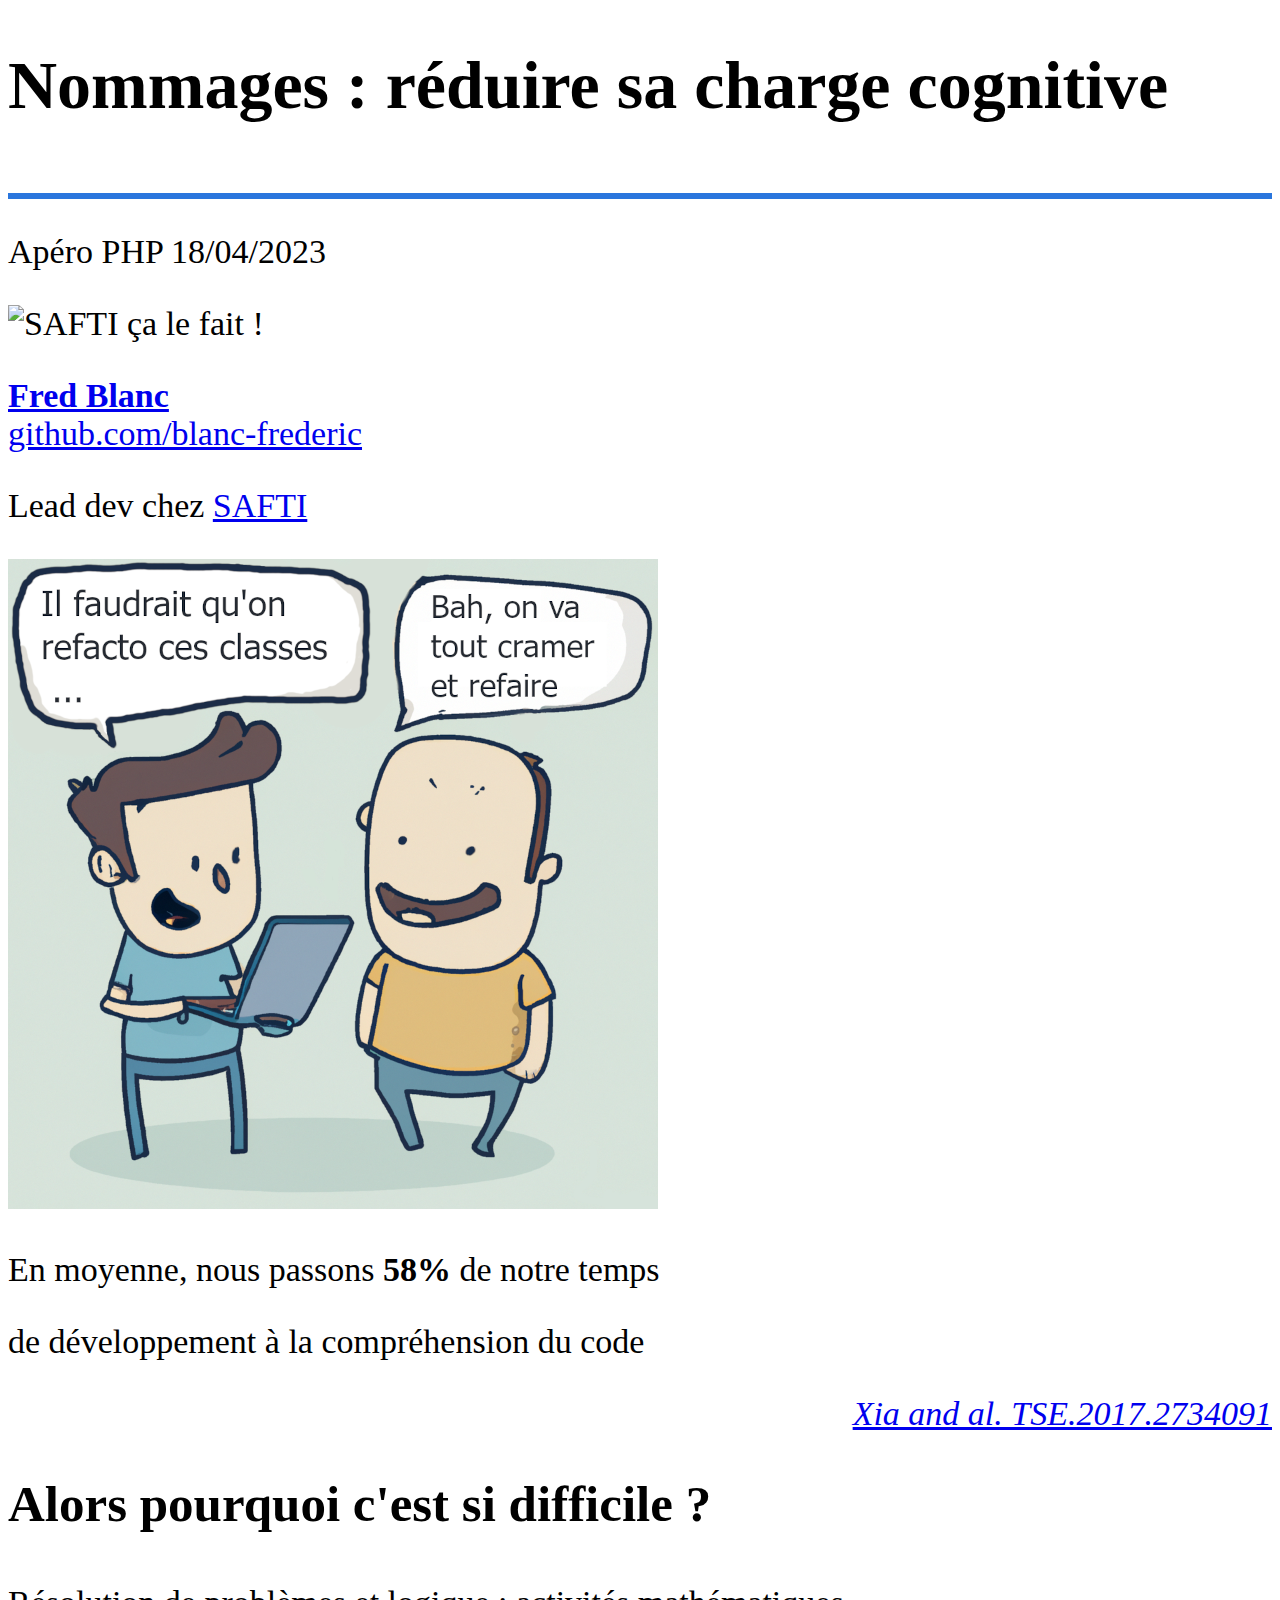
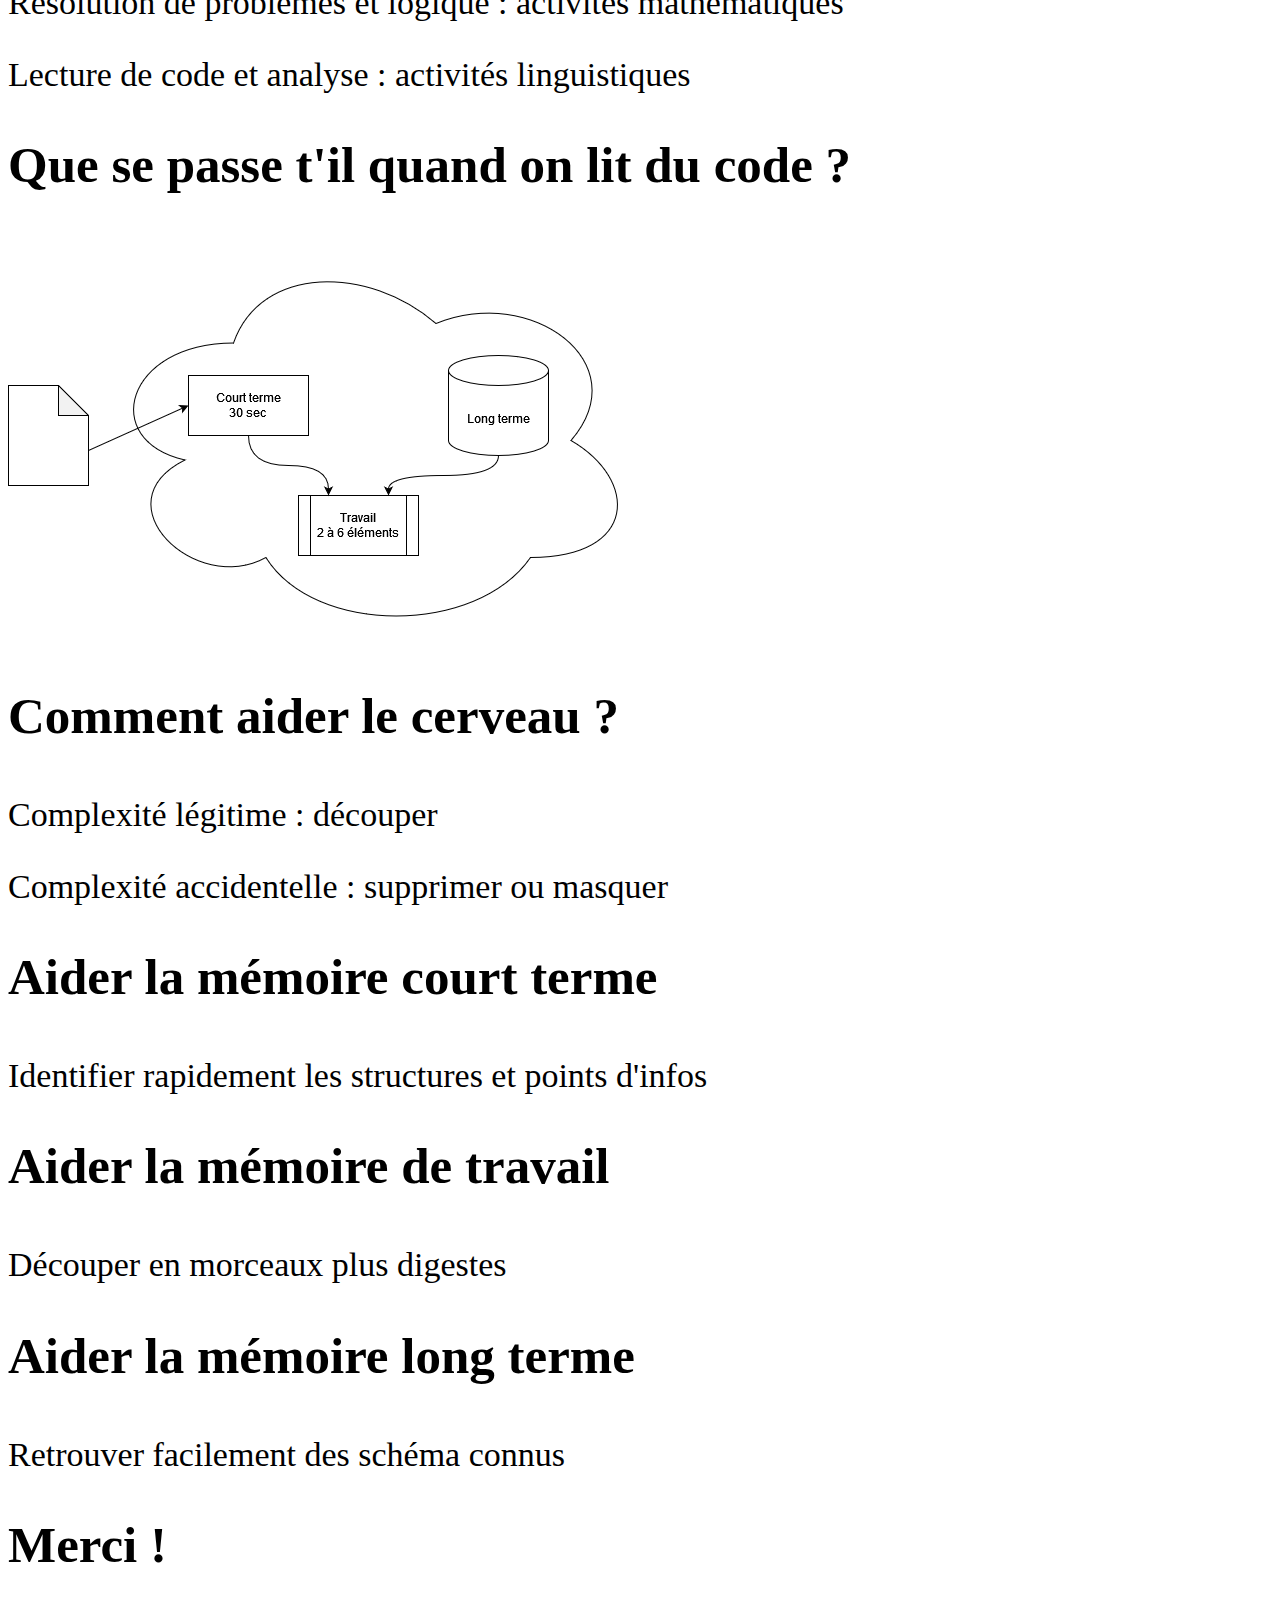
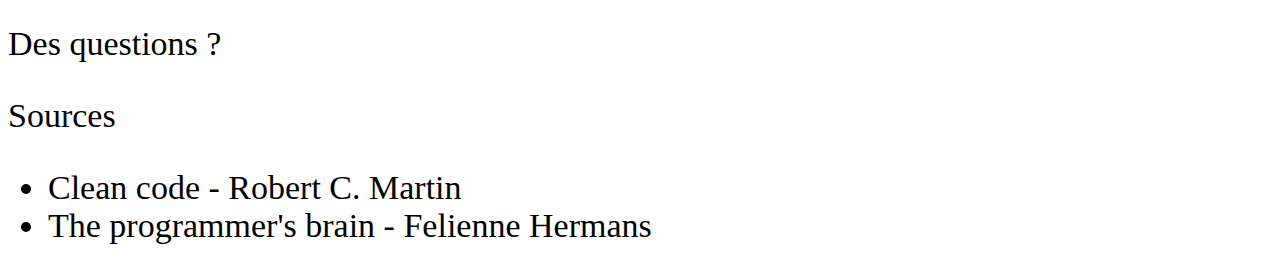
==== 2023-04-18_Charge_cognitive/index.html @ f9b6269b "plan" ====
<!doctype html>
<html lang="fr">
	<head>
		<meta charset="utf-8">
		<meta name="viewport" content="width=device-width, initial-scale=1.0, maximum-scale=1.0, user-scalable=no">

		<title>Apéro PHP du 18/04/2023 - Nommages : réduire sa charge cognitive</title>

		<link rel="stylesheet" href="../revealjs/dist/reset.css">
		<link rel="stylesheet" href="../revealjs/dist/reveal.css">
		<link rel="stylesheet" href="../revealjs/dist/theme/white.css" id="theme">
		
		<link rel="stylesheet" href="../revealjs/plugin/highlight/monokai.css" id="highlight-theme">
		
		<link rel="stylesheet" href="../custom/style.css" id="theme">
		<link rel="stylesheet" href="assets/afup-toulouse.css" id="safti-theme">
	</head>
	<body>
		<div class="reveal">
			<div class="slides">
				<section>
					<h1>Nommages : réduire sa charge cognitive</h1>
					<hr/>
					<p>Apéro PHP 18/04/2023</p>
				</section>
				<section>
					<div class="container">
						<img src="images/safti-ca-le-fait.jpg" alt="SAFTI ça le fait !" width="40%" />
						<div>
							<p><strong><a href="https://www.linkedin.com/in/blanc-frederic/">Fred Blanc</a></strong><br />
							<a href="https://github.com/blanc-frederic">github.com/blanc-frederic</a></p>
							<p>Lead dev chez <a href="https://www.safti.fr">SAFTI</a></p>
						</div>
					</div>
				</section>

				<section>
					<img src="images/tout-cramer.png" alt="Il faudrait refacto ces classes... bah on va tout cramer et refaire" />
				</section>

				<section>
					<p>En moyenne, nous passons <strong>58%</strong> de notre temps</p>
					<p>de développement à la compréhension du code</p>
					<p style="text-align:right"><a href="https://www.researchgate.net/publication/318811113_Measuring_Program_Comprehension_A_Large-Scale_Field_Study_with_Professionals"><em>Xia and al. TSE.2017.2734091</em></a></p>
				</section>

				<section>
					<h2>Alors pourquoi c'est si difficile ?</h2>
					<p>Résolution de problèmes et logique : activités mathématiques</p>
					<p>Lecture de code et analyse : activités linguistiques</p>
				</section>

				<section>
					<h2>Que se passe t'il quand on lit du code ?</h2>
					<img src="images/brain.png" alt="" />
				</section>

				<section>
					<h2>Comment aider le cerveau ?</h2>
					<p>Complexité légitime : découper</p>
					<p>Complexité accidentelle : supprimer ou masquer</p>
				</section>

				<section>
					<h2>Aider la mémoire court terme</h2>
					<p>Identifier rapidement les structures et points d'infos</p>
				</section>

				<section>
					<h2>Aider la mémoire de travail</h2>
					<p>Découper en morceaux plus digestes</p>
				</section>

				<section>
					<h2>Aider la mémoire long terme</h2>
					<p>Retrouver facilement des schéma connus</p>
				</section>

				<section>
					<h2>Merci !</h2>
					<p>Des questions ?</p>
					<p style="text-align:left">Sources
					<ul>
						<li>Clean code - Robert C. Martin</li>
						<li>The programmer's brain - Felienne Hermans</li>
					</ul></p>
				</section>
			</div>
		</div>

		<script src="../revealjs/dist/reveal.js"></script>
		<script src="../revealjs/plugin/notes/notes.js"></script>
		<script src="../revealjs/plugin/markdown/markdown.js"></script>
		<script src="../revealjs/plugin/highlight/highlight.js"></script>
		<script>
			Reveal.initialize({
				hash: true,
				transitionSpeed: 'fast',
				plugins: [ RevealHighlight ],
				allottedTime: 35 /* slides */ * 60 * 1000,
				keyboard: {
					13: () => {
						ElapsedTimeBar.isPaused ? ElapsedTimeBar.resume() : ElapsedTimeBar.pause();
					},
				},
				dependencies: [
					{ src: '../custom/plugin/elapsed-time-bar/elapsed-time-bar.js' }
				]
			});
		</script>
	</body>
</html>
---- custom/style.css ----
.reveal { font-size: 34px; }
.reveal h1, .reveal h2, .reveal h3 { text-transform: none; margin-bottom: 1em; }
.reveal .progress { height: 1em; }
.reveal .controls .navigate-up { bottom: 4.4em; }
.reveal .controls .navigate-down { padding-bottom: 3.4em; }

hr { border: .1em solid #2a76dd; }

.slidetitle { background: radial-gradient(#555a5f, #1c1e20); }
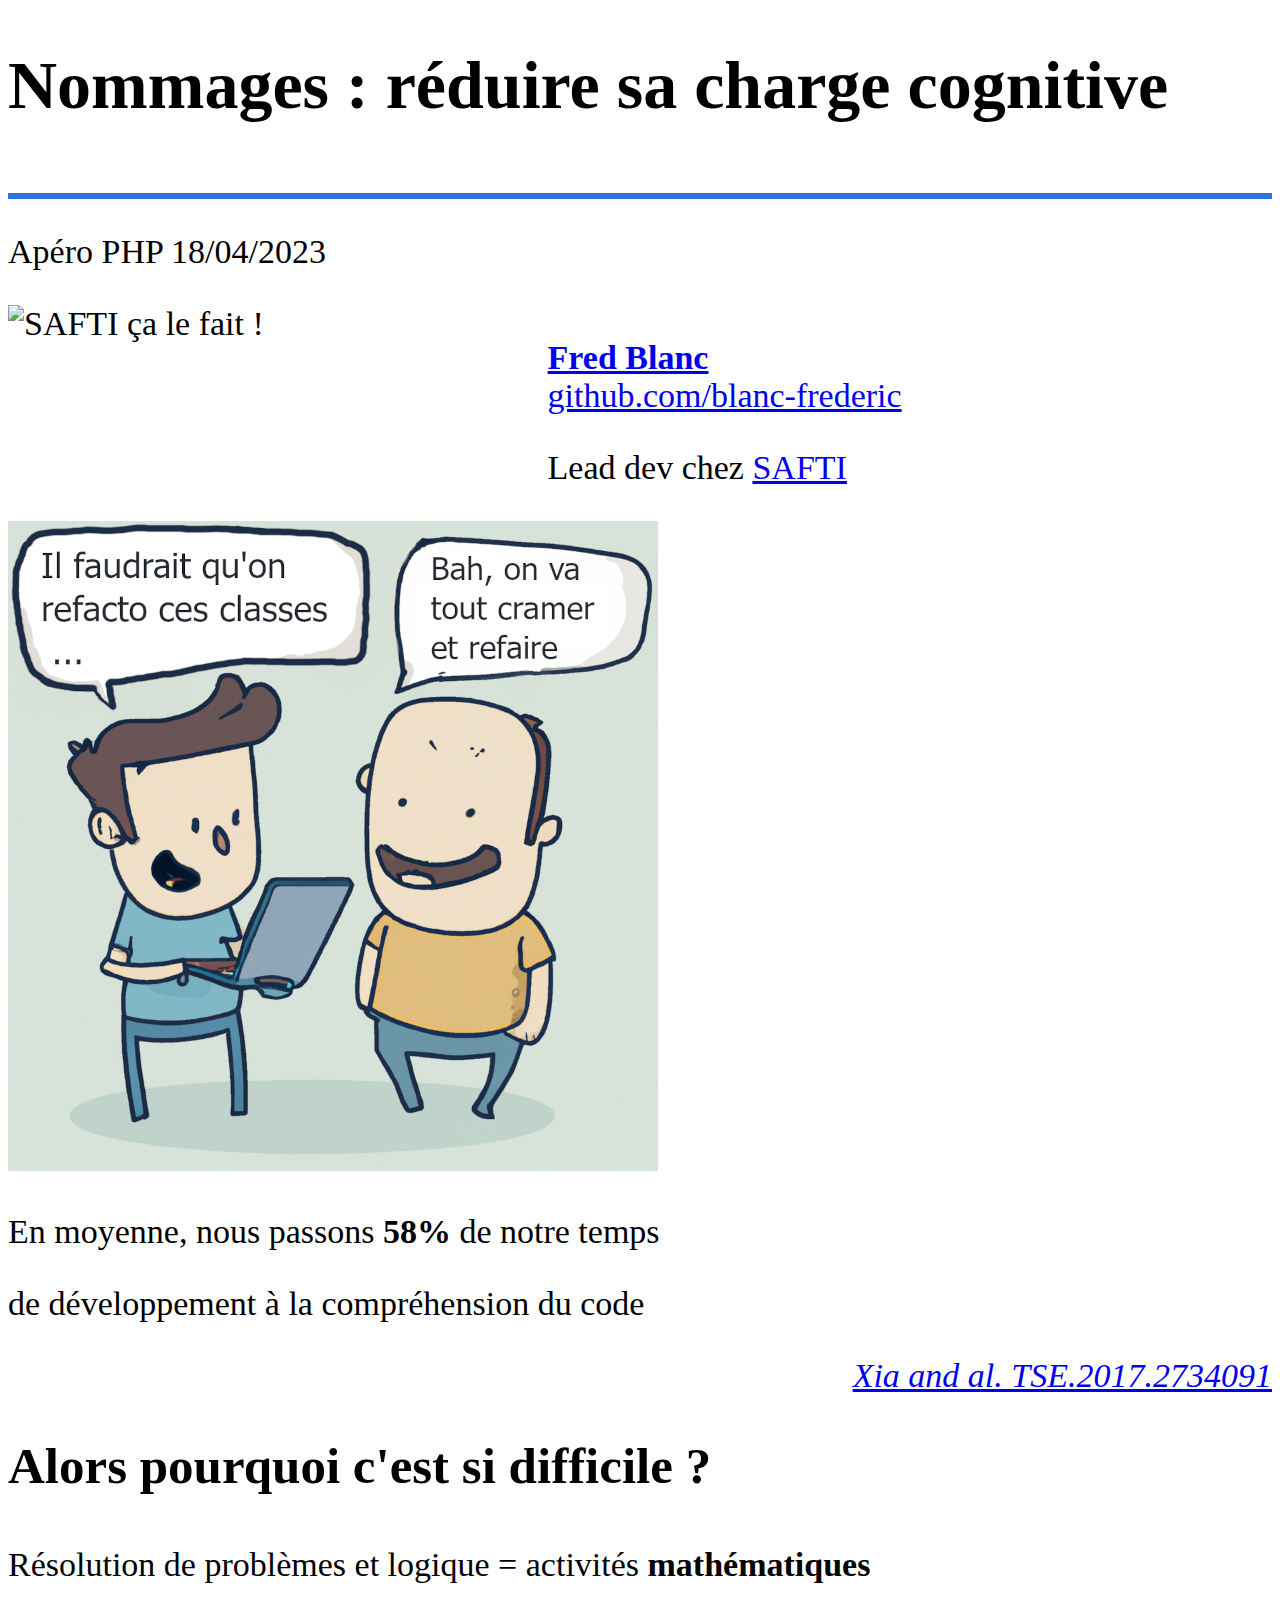
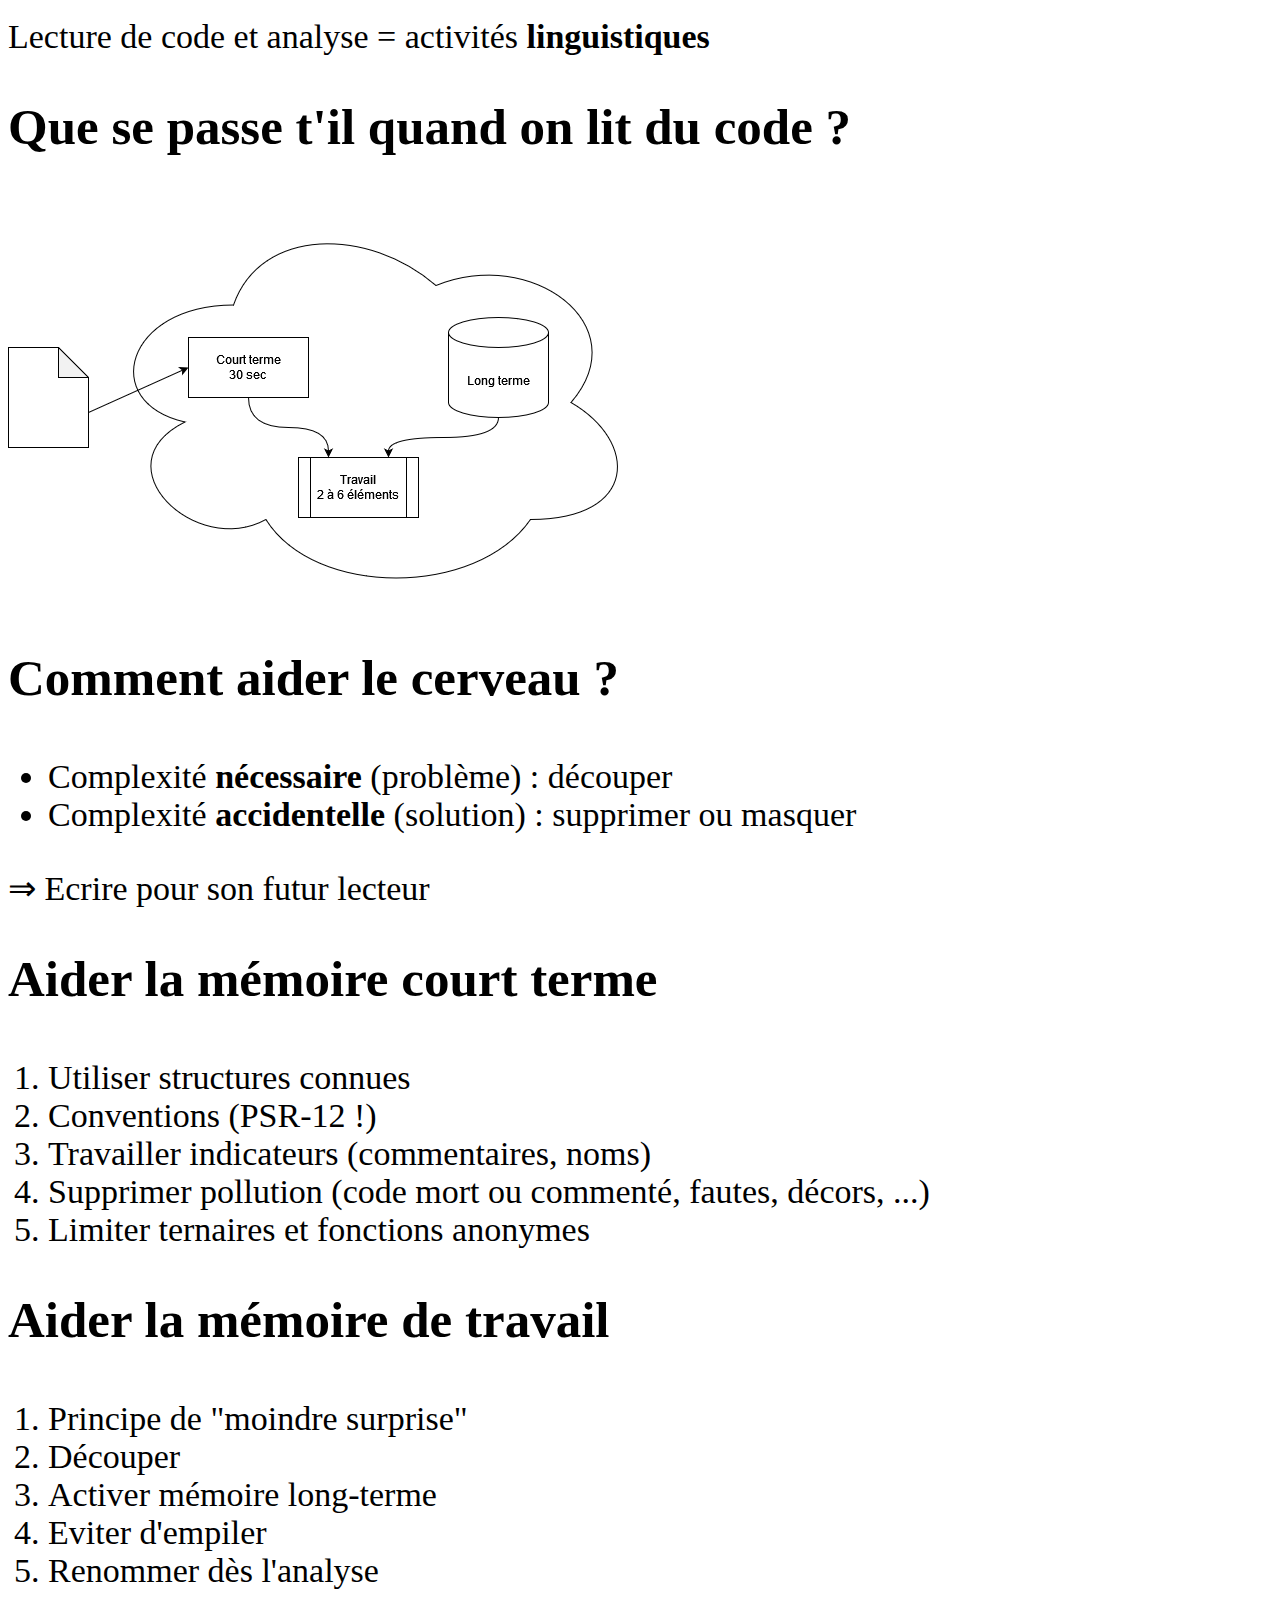
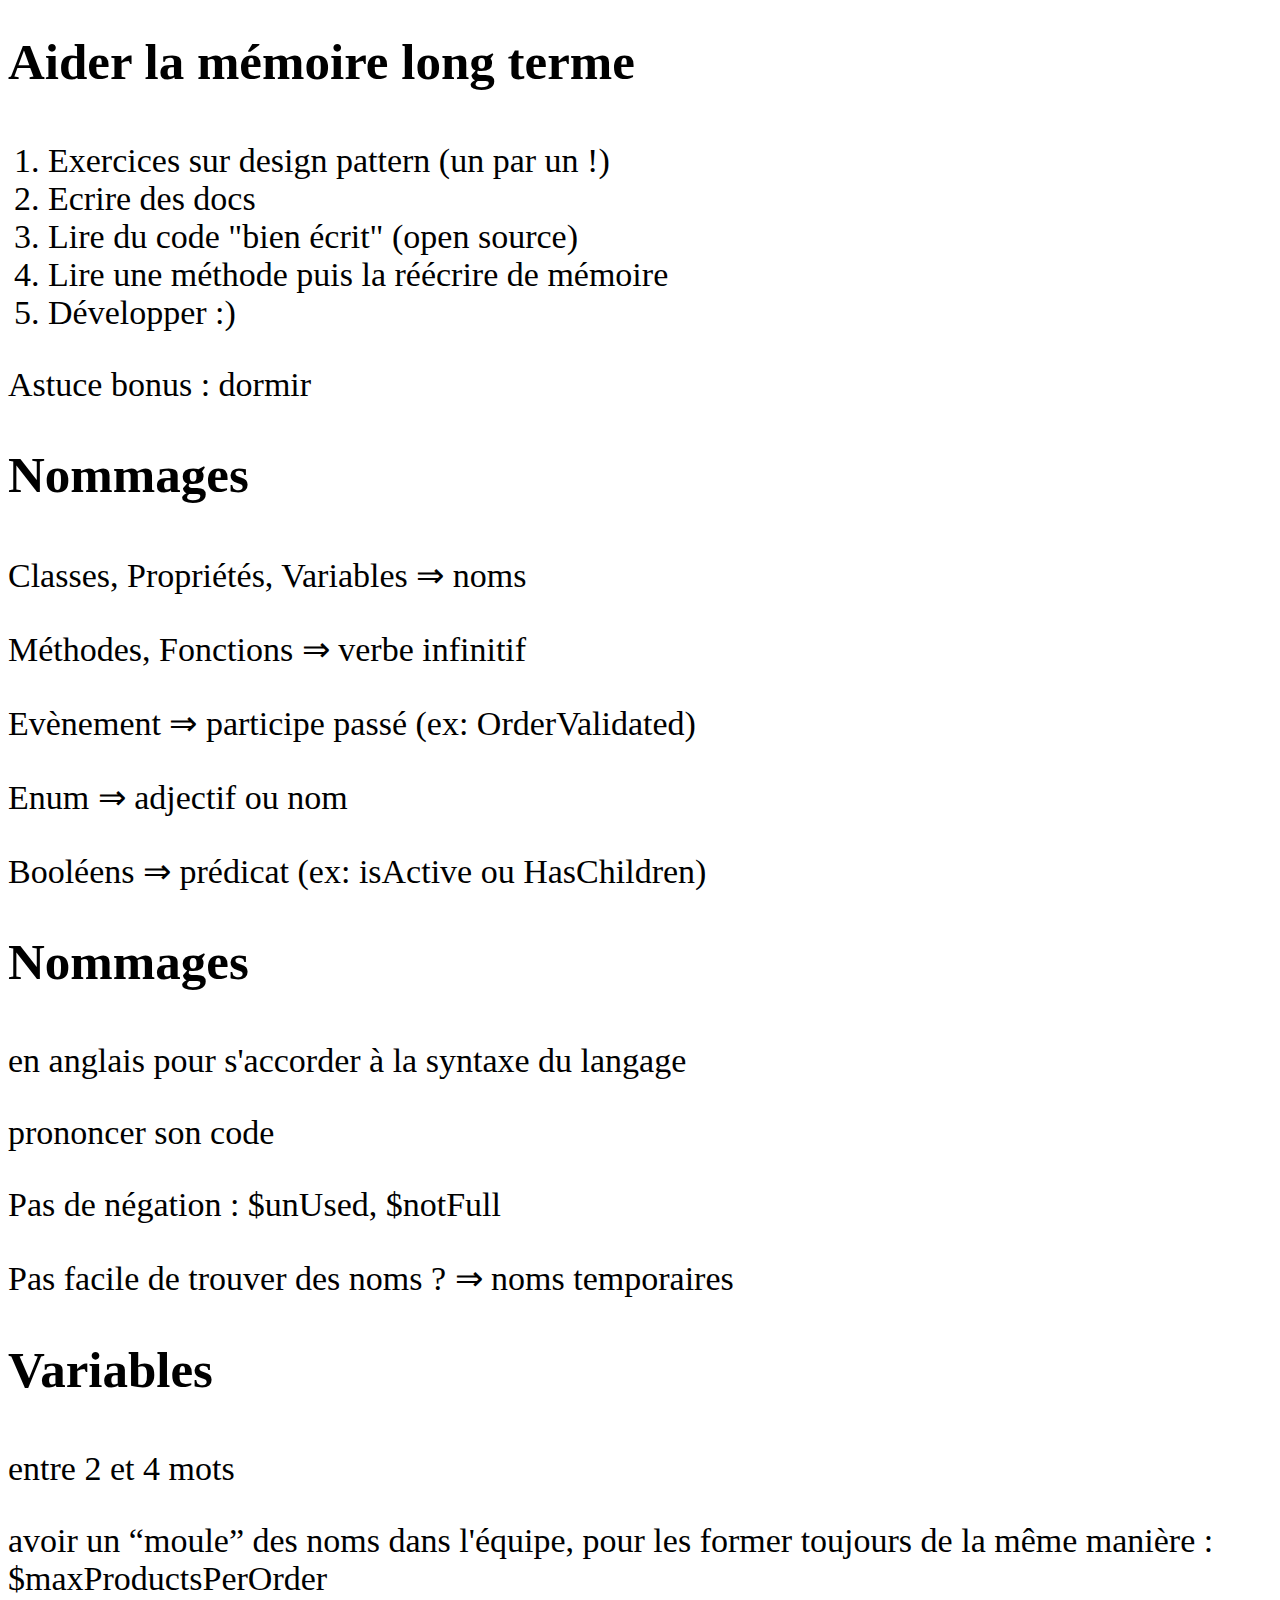
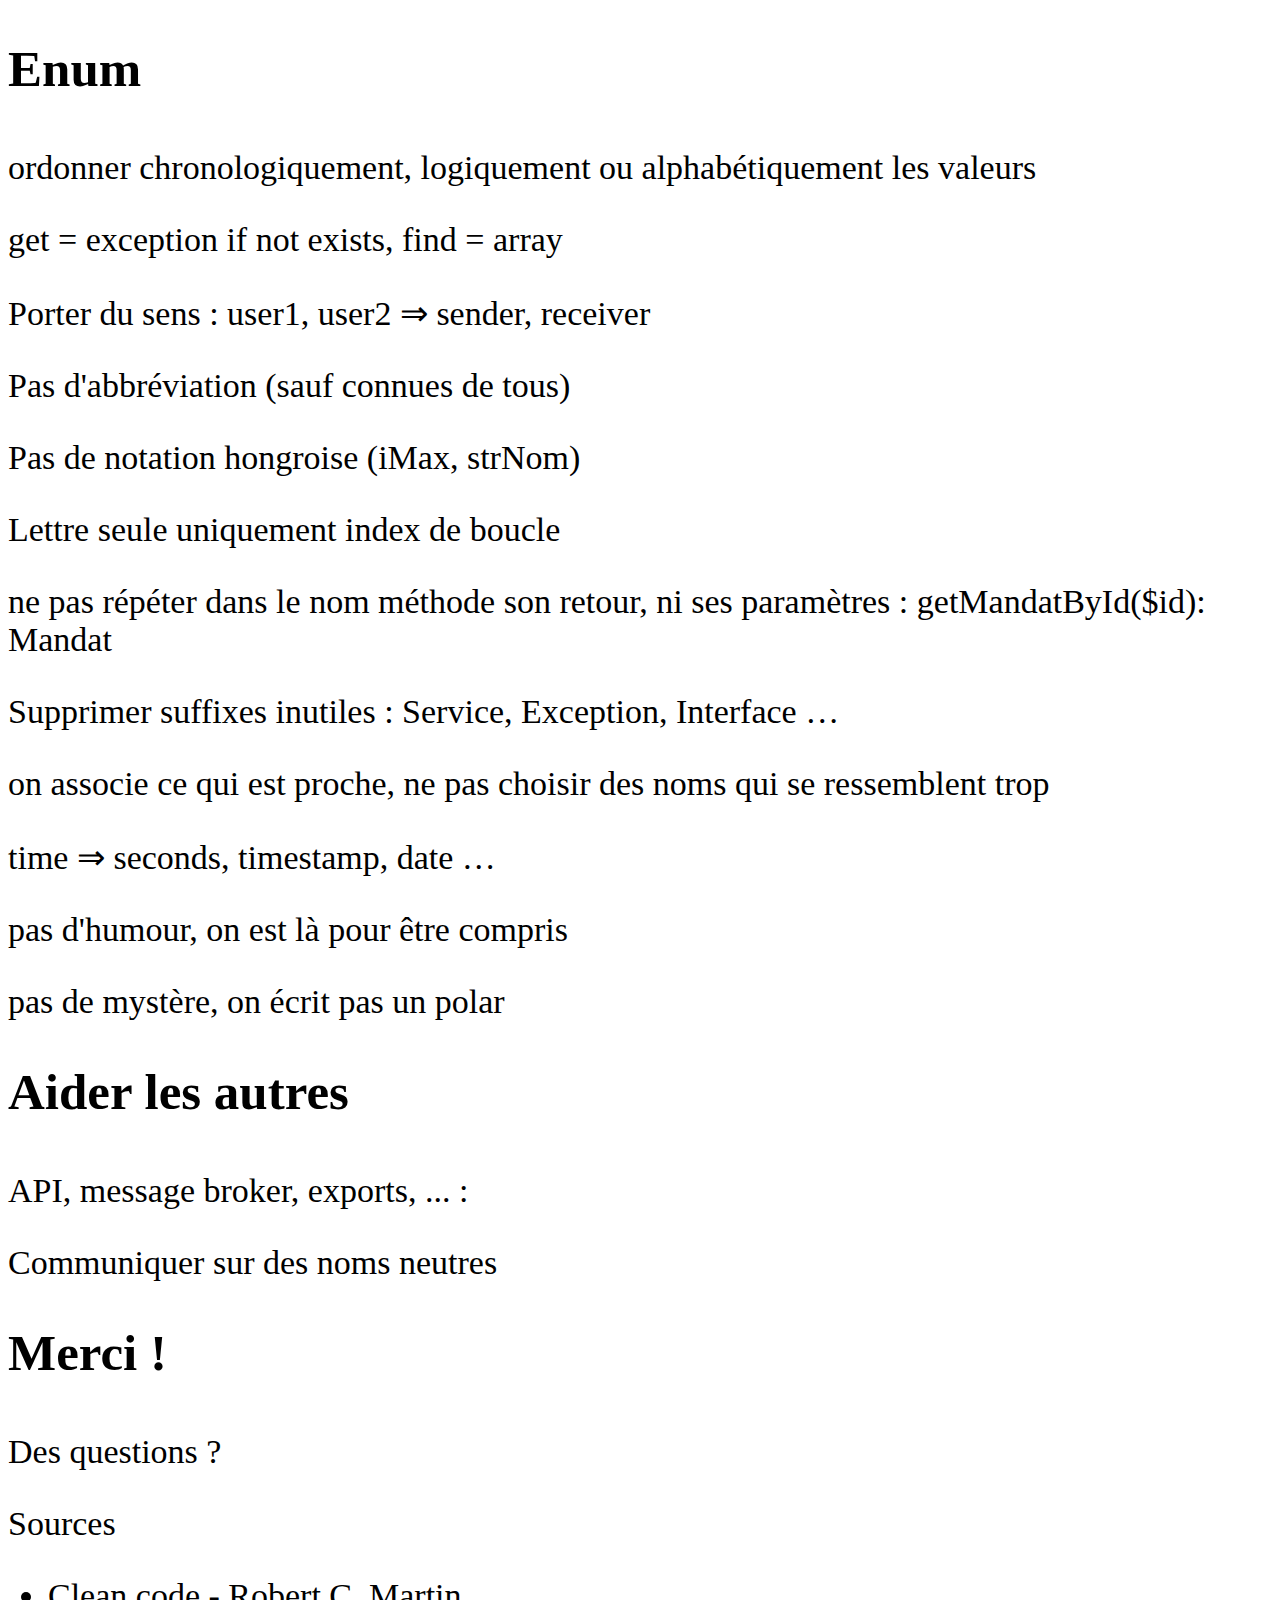
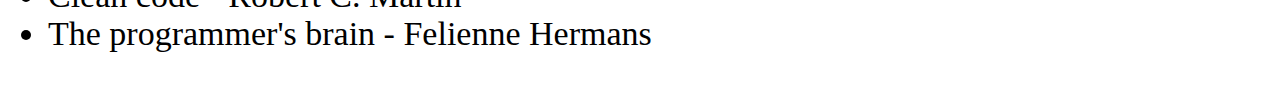
==== commit 680da051: "Structuration" ====
--- a/2023-04-18_Charge_cognitive/index.html
+++ b/2023-04-18_Charge_cognitive/index.html
@@ -46,8 +46,8 @@
 
 				<section>
 					<h2>Alors pourquoi c'est si difficile ?</h2>
-					<p>Résolution de problèmes et logique : activités mathématiques</p>
-					<p>Lecture de code et analyse : activités linguistiques</p>
+					<p>Résolution de problèmes et logique = activités <strong>mathématiques</strong></p>
+					<p>Lecture de code et analyse = activités <strong>linguistiques</strong></p>
 				</section>
 
 				<section>
@@ -57,23 +57,98 @@
 
 				<section>
 					<h2>Comment aider le cerveau ?</h2>
-					<p>Complexité légitime : découper</p>
-					<p>Complexité accidentelle : supprimer ou masquer</p>
+					<ul>
+						<li>Complexité <strong>nécessaire</strong> (problème) : découper</li>
+						<li>Complexité <strong>accidentelle</strong> (solution) : supprimer ou masquer</li>
+					</ul>
+					<p>⇒ Ecrire pour son futur lecteur</p>
 				</section>
 
 				<section>
 					<h2>Aider la mémoire court terme</h2>
-					<p>Identifier rapidement les structures et points d'infos</p>
+					<ol>
+						<li>Utiliser structures connues</li>
+						<li>Conventions (PSR-12 !)</li>
+						<li>Travailler indicateurs (commentaires, noms)</li>
+						<li>Supprimer pollution (code mort ou commenté, fautes, décors, ...)</li>
+						<li>Limiter ternaires et fonctions anonymes</li>
+					</ol>
+				</section>
+				
+				<section>
+					<h2>Aider la mémoire de travail</h2>
+					<ol>
+						<li>Principe de "moindre surprise"</li>
+						<li>Découper</li>
+						<li>Activer mémoire long-terme</li>
+						<li>Eviter d'empiler</li>
+						<li>Renommer dès l'analyse</li>
+					</ol>
+				</section>
+				
+				<section>
+					<h2>Aider la mémoire long terme</h2>
+					<ol>
+						<li>Exercices sur design pattern (un par un !)</li>
+						<li>Ecrire des docs</li>
+						<li>Lire du code "bien écrit" (open source)</li>
+						<li>Lire une méthode puis la réécrire de mémoire</li>
+						<li>Développer :)</li>
+					</ol>
+					<p>Astuce bonus : dormir</p>
 				</section>
 
 				<section>
-					<h2>Aider la mémoire de travail</h2>
-					<p>Découper en morceaux plus digestes</p>
+					<h2>Nommages</h2>
+					<p>Classes, Propriétés, Variables ⇒ noms</p>
+					<p>Méthodes, Fonctions ⇒ verbe infinitif</p>
+					<p>Evènement ⇒ participe passé (ex: OrderValidated)</p>
+					<p>Enum ⇒ adjectif ou nom</p>
+					<p>Booléens ⇒ prédicat (ex: isActive ou HasChildren)</p>
 				</section>
 
 				<section>
-					<h2>Aider la mémoire long terme</h2>
-					<p>Retrouver facilement des schéma connus</p>
+					<h2>Nommages</h2>
+					<p>en anglais pour s'accorder à la syntaxe du langage</p>
+					<p>prononcer son code</p>
+					<p>Pas de négation : $unUsed, $notFull</p>
+					<p>Pas facile de trouver des noms ? ⇒ noms temporaires</p>
+				</section>
+
+				<section>
+					<h2>Variables</h2>
+					<p>entre 2 et 4 mots</p>
+					<p>avoir un “moule” des noms dans l'équipe, pour les former toujours de la même manière : $maxProductsPerOrder</p>
+				</section>
+
+				<section>
+					<h2>Enum</h2>
+					<p>ordonner chronologiquement, logiquement ou alphabétiquement les valeurs</p>
+				</section>
+
+				<section>
+					<p>get = exception if not exists, find = array</p>
+				</section>
+
+
+				<section>
+					<p>Porter du sens : user1, user2 ⇒ sender, receiver</p>
+					<p>Pas d'abbréviation (sauf connues de tous)</p>
+					<p>Pas de notation hongroise (iMax, strNom)</p>
+					<p>Lettre seule uniquement index de boucle</p>
+					<p>ne pas répéter dans le nom méthode son retour, ni ses paramètres : getMandatById($id): Mandat</p>
+					<p>Supprimer suffixes inutiles : Service, Exception, Interface …</p>
+					<p>on associe ce qui est proche, ne pas choisir des noms qui se ressemblent trop</p>
+					<p>time ⇒ seconds, timestamp, date …</p>
+					<p>pas d'humour, on est là pour être compris</p>
+					<p>pas de mystère, on écrit pas un polar</p>
+				</section>
+
+
+				<section>
+					<h2>Aider les autres</h2>
+					<p>API, message broker, exports, ... :</p>
+					<p>Communiquer sur des noms neutres</p>
 				</section>
 
 				<section>
@@ -97,7 +172,7 @@
 				hash: true,
 				transitionSpeed: 'fast',
 				plugins: [ RevealHighlight ],
-				allottedTime: 35 /* slides */ * 60 * 1000,
+				allottedTime: 30 /* slides */ * 60 * 1000,
 				keyboard: {
 					13: () => {
 						ElapsedTimeBar.isPaused ? ElapsedTimeBar.resume() : ElapsedTimeBar.pause();
--- a/custom/style.css
+++ b/custom/style.css
@@ -4,6 +4,11 @@
 .reveal .controls .navigate-up { bottom: 4.4em; }
 .reveal .controls .navigate-down { padding-bottom: 3.4em; }
 
+.reveal img { margin: 0; }
+
+.reveal .container { display: flex; }
+.container div { margin: 0 1em; }
+
 hr { border: .1em solid #2a76dd; }
 
 .slidetitle { background: radial-gradient(#555a5f, #1c1e20); }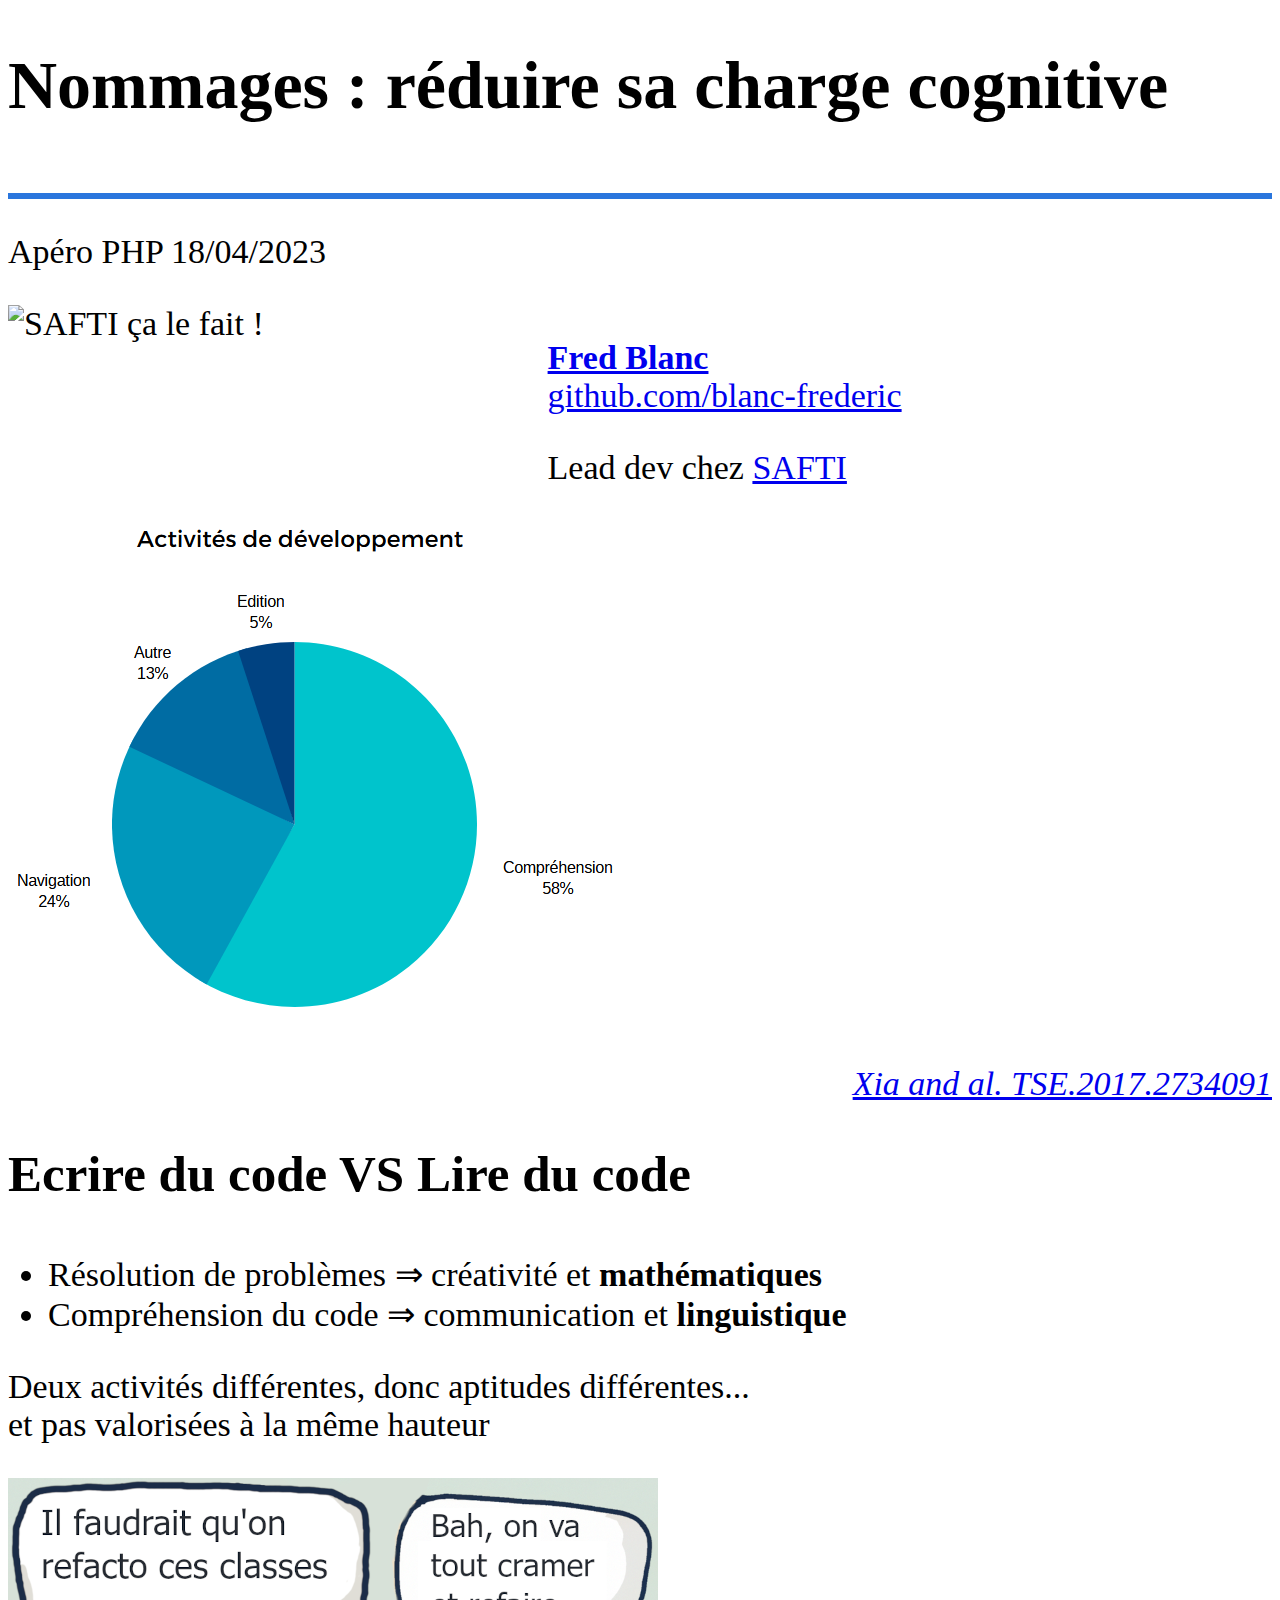
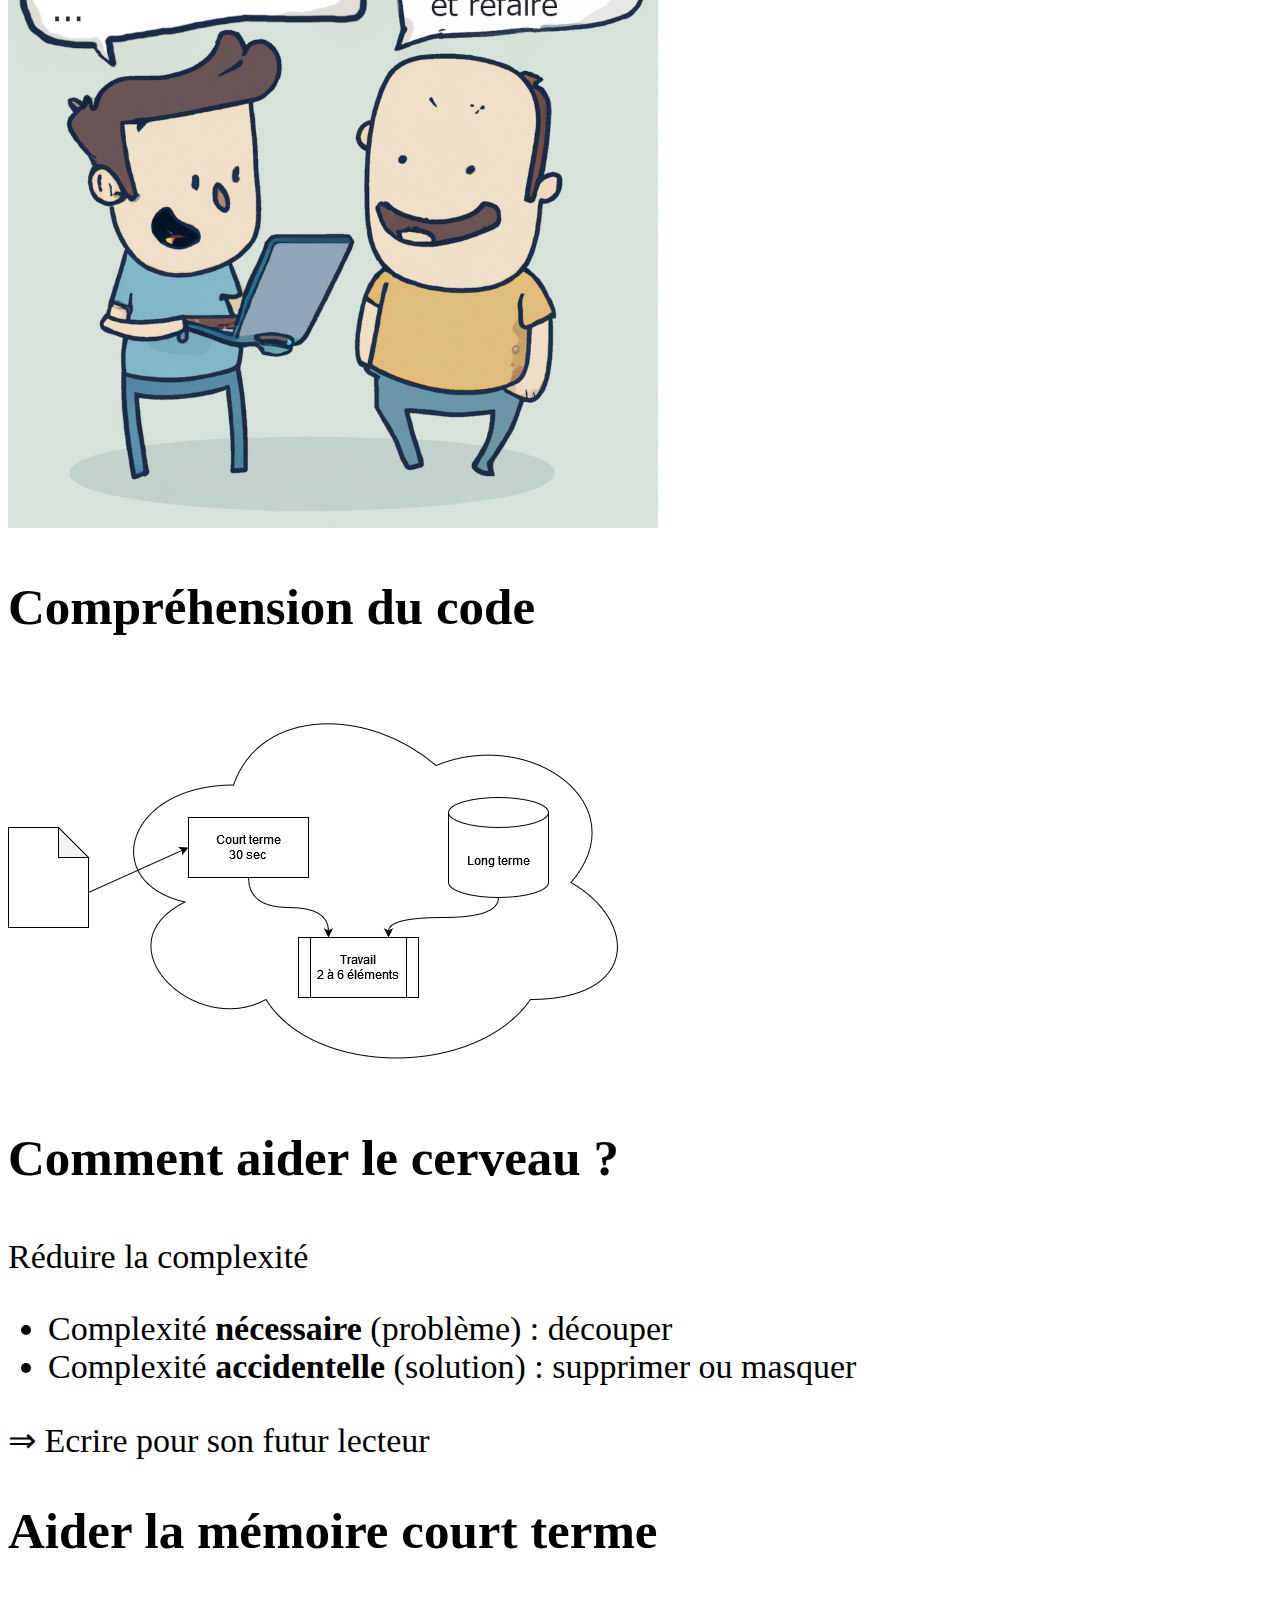
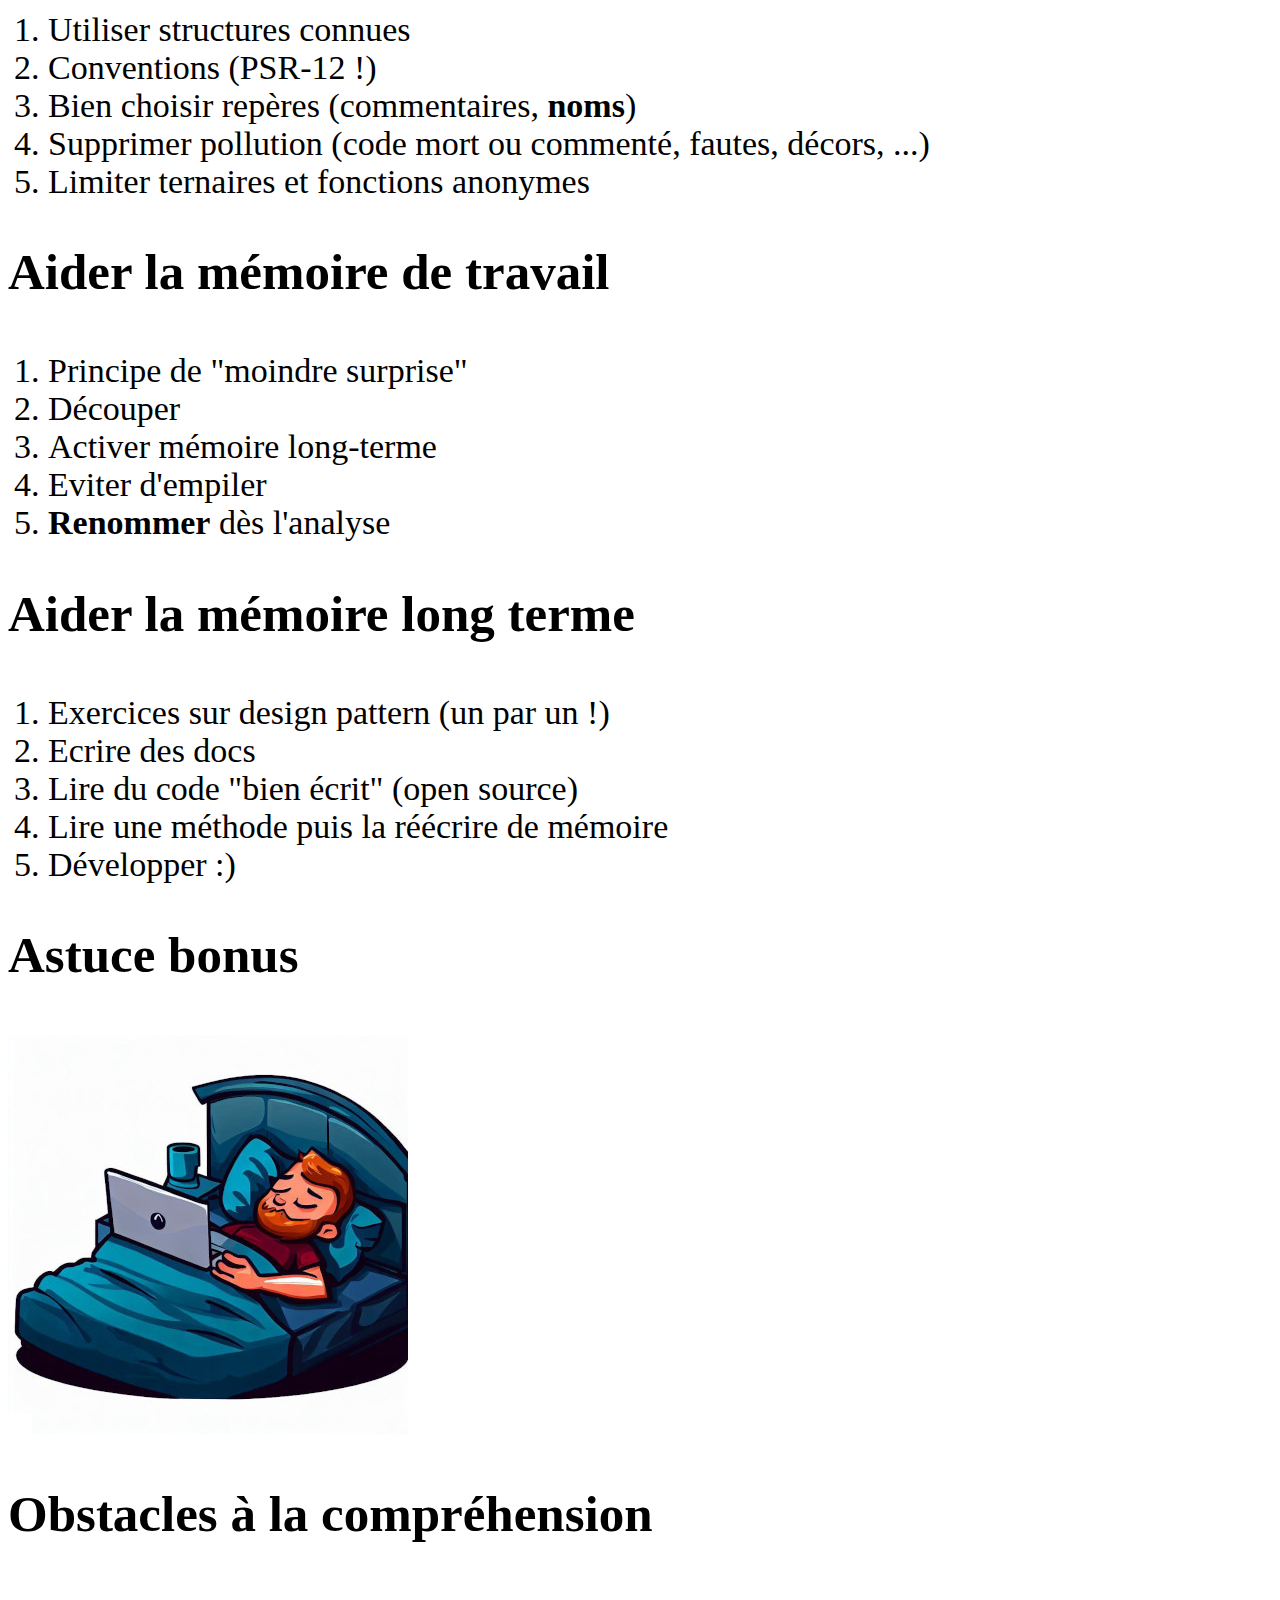
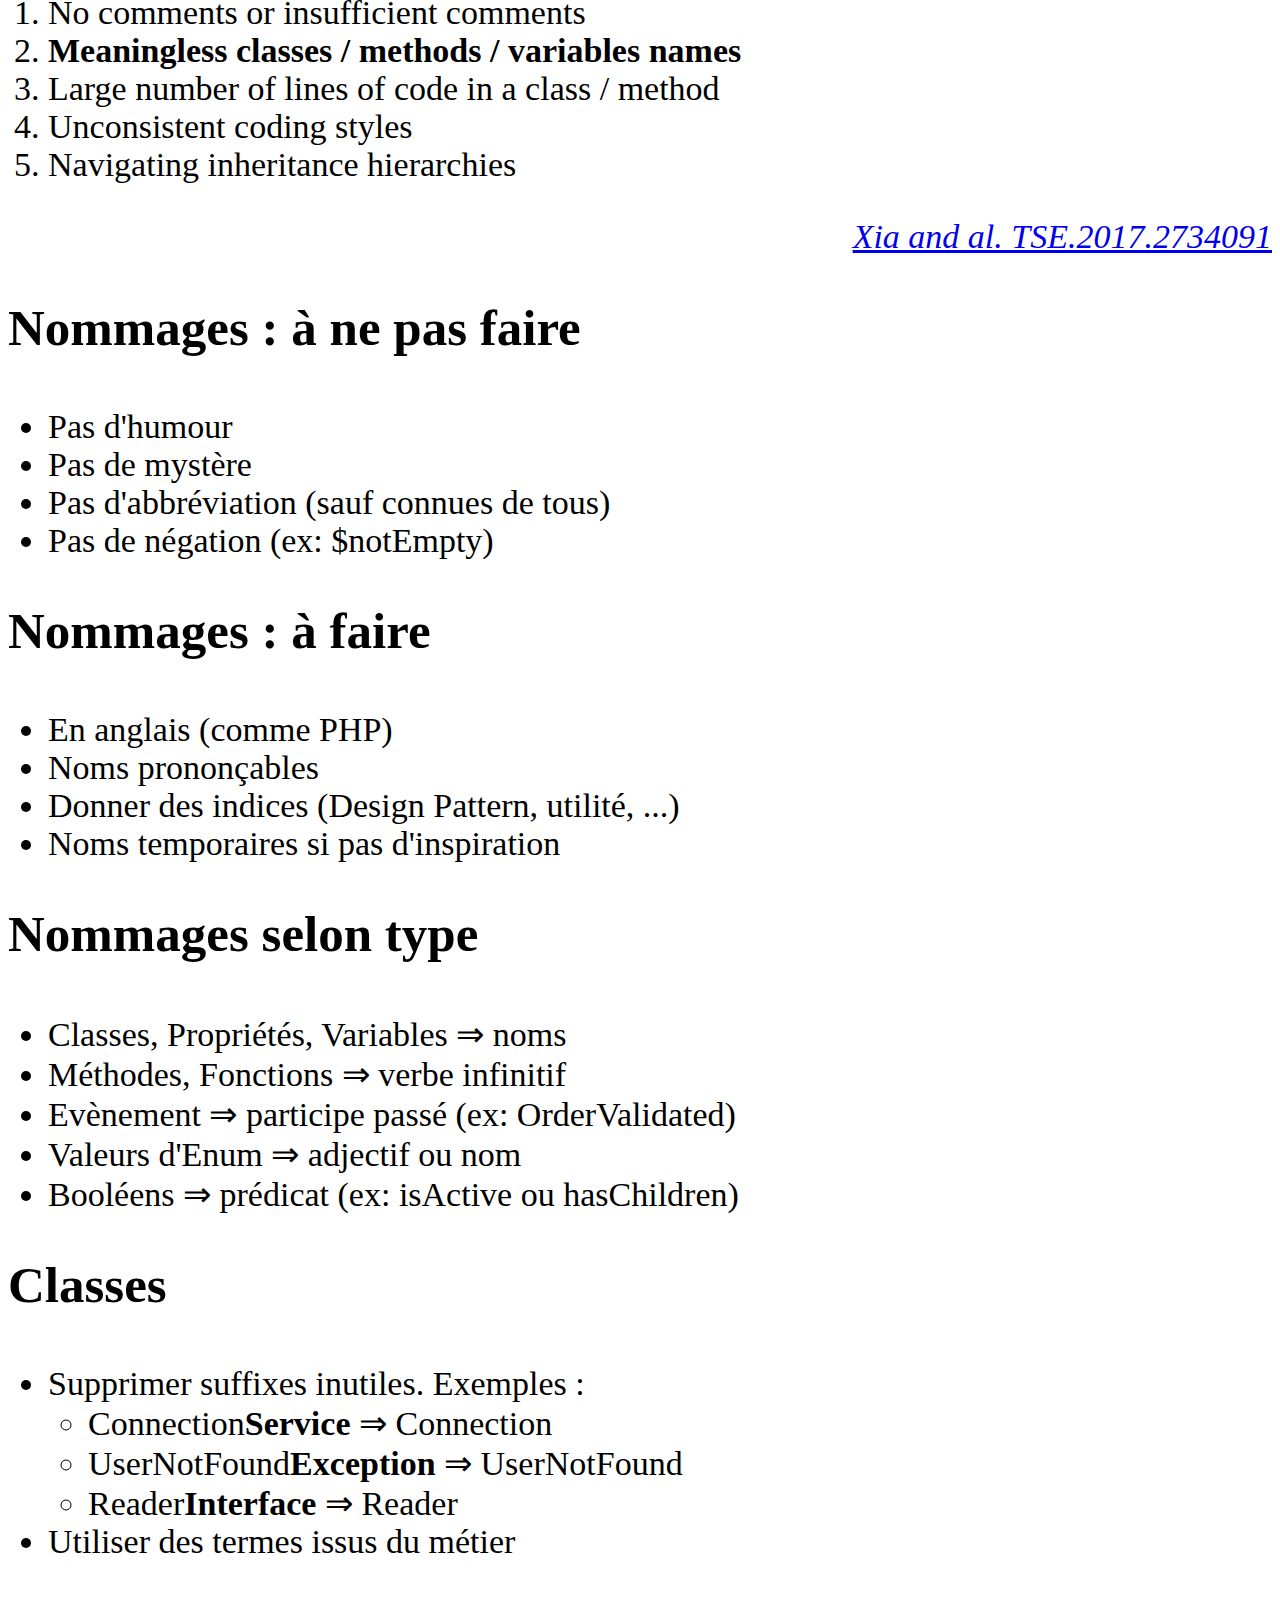
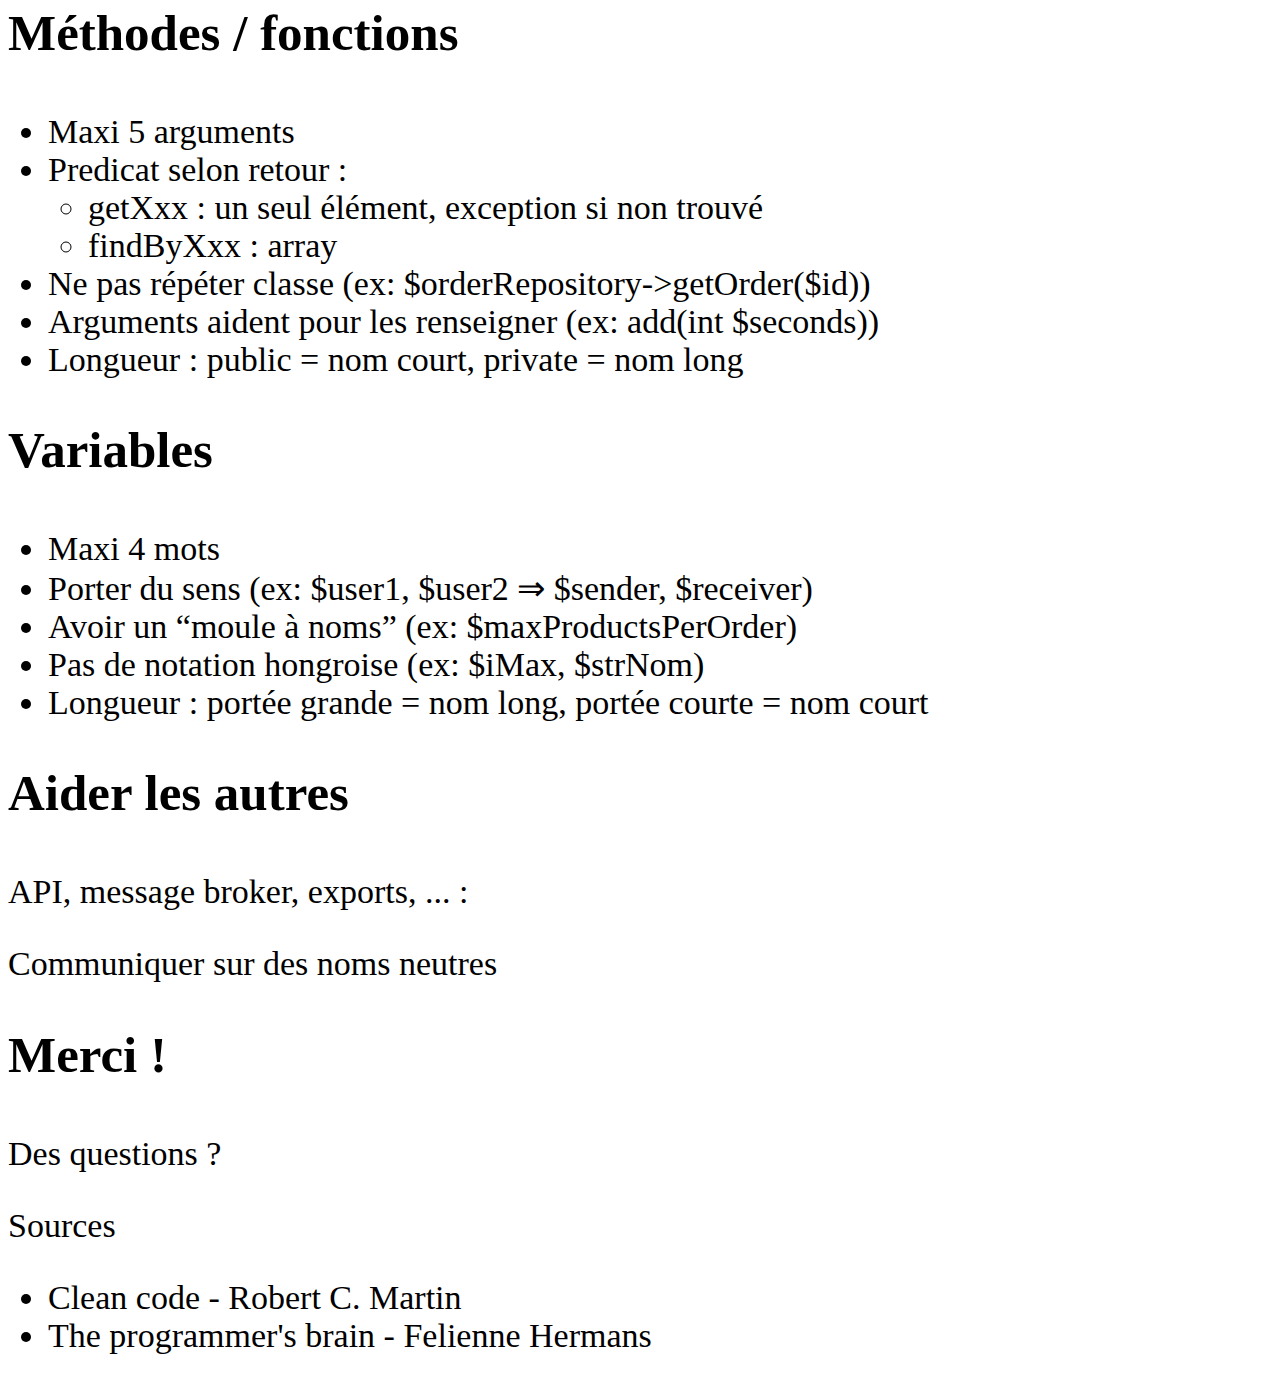
==== commit 8d44ea1c: "version 1" ====
--- a/2023-04-18_Charge_cognitive/index.html
+++ b/2023-04-18_Charge_cognitive/index.html
@@ -35,28 +35,32 @@
 				</section>
 
 				<section>
+					<img src="images/repartition-activite.png" alt="En moyenne, 58% du temps pour compréhension du code"/>
+					<p style="text-align:right"><a href="https://www.researchgate.net/publication/318811113_Measuring_Program_Comprehension_A_Large-Scale_Field_Study_with_Professionals"><em>Xia and al. TSE.2017.2734091</em></a></p>
+				</section>
+
+				<section>
+					<h2>Ecrire du code VS Lire du code</h2>
+					<ul>
+						<li>Résolution de problèmes ⇒ créativité et <strong>mathématiques</strong></li>
+						<li>Compréhension du code ⇒ communication et <strong>linguistique</strong></li>
+					</ul>
+					<p>Deux activités différentes, donc aptitudes différentes...<br/>
+						et pas valorisées à la même hauteur</p>
+				</section>
+
+				<section>
 					<img src="images/tout-cramer.png" alt="Il faudrait refacto ces classes... bah on va tout cramer et refaire" />
 				</section>
 
 				<section>
-					<p>En moyenne, nous passons <strong>58%</strong> de notre temps</p>
-					<p>de développement à la compréhension du code</p>
-					<p style="text-align:right"><a href="https://www.researchgate.net/publication/318811113_Measuring_Program_Comprehension_A_Large-Scale_Field_Study_with_Professionals"><em>Xia and al. TSE.2017.2734091</em></a></p>
-				</section>
-
-				<section>
-					<h2>Alors pourquoi c'est si difficile ?</h2>
-					<p>Résolution de problèmes et logique = activités <strong>mathématiques</strong></p>
-					<p>Lecture de code et analyse = activités <strong>linguistiques</strong></p>
-				</section>
-
-				<section>
-					<h2>Que se passe t'il quand on lit du code ?</h2>
+					<h2>Compréhension du code</h2>
 					<img src="images/brain.png" alt="" />
 				</section>
 
 				<section>
 					<h2>Comment aider le cerveau ?</h2>
+					<p>Réduire la complexité</p>
 					<ul>
 						<li>Complexité <strong>nécessaire</strong> (problème) : découper</li>
 						<li>Complexité <strong>accidentelle</strong> (solution) : supprimer ou masquer</li>
@@ -69,7 +73,7 @@
 					<ol>
 						<li>Utiliser structures connues</li>
 						<li>Conventions (PSR-12 !)</li>
-						<li>Travailler indicateurs (commentaires, noms)</li>
+						<li>Bien choisir repères (commentaires, <strong>noms</strong>)</li>
 						<li>Supprimer pollution (code mort ou commenté, fautes, décors, ...)</li>
 						<li>Limiter ternaires et fonctions anonymes</li>
 					</ol>
@@ -82,7 +86,7 @@
 						<li>Découper</li>
 						<li>Activer mémoire long-terme</li>
 						<li>Eviter d'empiler</li>
-						<li>Renommer dès l'analyse</li>
+						<li><strong>Renommer</strong> dès l'analyse</li>
 					</ol>
 				</section>
 				
@@ -95,55 +99,96 @@
 						<li>Lire une méthode puis la réécrire de mémoire</li>
 						<li>Développer :)</li>
 					</ol>
-					<p>Astuce bonus : dormir</p>
-				</section>
-
-				<section>
-					<h2>Nommages</h2>
-					<p>Classes, Propriétés, Variables ⇒ noms</p>
-					<p>Méthodes, Fonctions ⇒ verbe infinitif</p>
-					<p>Evènement ⇒ participe passé (ex: OrderValidated)</p>
-					<p>Enum ⇒ adjectif ou nom</p>
-					<p>Booléens ⇒ prédicat (ex: isActive ou HasChildren)</p>
-				</section>
-
-				<section>
-					<h2>Nommages</h2>
-					<p>en anglais pour s'accorder à la syntaxe du langage</p>
-					<p>prononcer son code</p>
-					<p>Pas de négation : $unUsed, $notFull</p>
-					<p>Pas facile de trouver des noms ? ⇒ noms temporaires</p>
+				</section>
+
+				<section>
+					<h2>Astuce bonus</h2>
+					<img src="images/sleeping-coder.jpg" alt="dormir"/>
+				</section>
+
+				<section>
+					<h2>Obstacles à la compréhension</h2>
+					<ol>
+						<li>No comments or insufficient comments</li>
+						<li><strong>Meaningless classes / methods / variables names</strong></li>
+						<li>Large number of lines of code in a class / method</li>
+						<li>Unconsistent coding styles</li>
+						<li>Navigating inheritance hierarchies</li>
+					</ol>
+					<p style="text-align:right"><a href="https://www.researchgate.net/publication/318811113_Measuring_Program_Comprehension_A_Large-Scale_Field_Study_with_Professionals"><em>Xia and al. TSE.2017.2734091</em></a></p>
+				</section>
+
+				<section>
+					<h2>Nommages : à ne pas faire</h2>
+					<ul>
+						<li>Pas d'humour</li>
+						<li>Pas de mystère</li>
+						<li>Pas d'abbréviation (sauf connues de tous)</li>
+						<li>Pas de négation (ex: $notEmpty)</li>
+					</ul>
+				</section>
+				
+				<section>
+					<h2>Nommages : à faire</h2>
+					<ul>
+						<li>En anglais (comme PHP)</li>
+						<li>Noms prononçables</li>
+						<li>Donner des indices (Design Pattern, utilité, ...)</li>
+						<li>Noms temporaires si pas d'inspiration</li>
+					</ul>
+				</section>
+
+				<section>
+					<h2>Nommages selon type</h2>
+					<ul>
+						<li>Classes, Propriétés, Variables ⇒ noms</li>
+						<li>Méthodes, Fonctions ⇒ verbe infinitif</li>
+						<li>Evènement ⇒ participe passé (ex: OrderValidated)</li>
+						<li>Valeurs d'Enum ⇒ adjectif ou nom</li>
+						<li>Booléens ⇒ prédicat (ex: isActive ou hasChildren)</li>
+					</ul>
+				</section>
+				
+				<section>
+					<h2>Classes</h2>
+					<ul>
+						<li>Supprimer suffixes inutiles. Exemples :
+							<ul>
+								<li>Connection<strong>Service</strong> ⇒ Connection</li>
+								<li>UserNotFound<strong>Exception</strong> ⇒ UserNotFound</li>
+								<li>Reader<strong>Interface</strong> ⇒ Reader</li>
+							</ul>
+						</li>
+						<li>Utiliser des termes issus du métier</li>
+					</ul>
+				</section>
+
+				<section>
+					<h2>Méthodes / fonctions</h2>
+					<ul>
+						<li>Maxi 5 arguments</li>
+						<li>Predicat selon retour :
+							<ul>
+								<li>getXxx : un seul élément, exception si non trouvé</li>
+								<li>findByXxx : array</li>
+							</ul>
+						</li>
+						<li>Ne pas répéter classe (ex: $orderRepository->getOrder($id))</li>
+						<li>Arguments aident pour les renseigner (ex: add(int $seconds))</li>
+						<li>Longueur : public = nom court, private = nom long</li>
+					</ul>
 				</section>
 
 				<section>
 					<h2>Variables</h2>
-					<p>entre 2 et 4 mots</p>
-					<p>avoir un “moule” des noms dans l'équipe, pour les former toujours de la même manière : $maxProductsPerOrder</p>
-				</section>
-
-				<section>
-					<h2>Enum</h2>
-					<p>ordonner chronologiquement, logiquement ou alphabétiquement les valeurs</p>
-				</section>
-
-				<section>
-					<p>get = exception if not exists, find = array</p>
-				</section>
-
-
-				<section>
-					<p>Porter du sens : user1, user2 ⇒ sender, receiver</p>
-					<p>Pas d'abbréviation (sauf connues de tous)</p>
-					<p>Pas de notation hongroise (iMax, strNom)</p>
-					<p>Lettre seule uniquement index de boucle</p>
-					<p>ne pas répéter dans le nom méthode son retour, ni ses paramètres : getMandatById($id): Mandat</p>
-					<p>Supprimer suffixes inutiles : Service, Exception, Interface …</p>
-					<p>on associe ce qui est proche, ne pas choisir des noms qui se ressemblent trop</p>
-					<p>time ⇒ seconds, timestamp, date …</p>
-					<p>pas d'humour, on est là pour être compris</p>
-					<p>pas de mystère, on écrit pas un polar</p>
-				</section>
-
+					<ul>
+						<li>Maxi 4 mots</li>
+						<li>Porter du sens (ex: $user1, $user2 ⇒ $sender, $receiver)</li>
+						<li>Avoir un “moule à noms” (ex: $maxProductsPerOrder)</li>
+						<li>Pas de notation hongroise (ex: $iMax, $strNom)</li>
+						<li>Longueur : portée grande = nom long, portée courte = nom court</li>
+					</ul>
+				</section>
 
 				<section>
 					<h2>Aider les autres</h2>
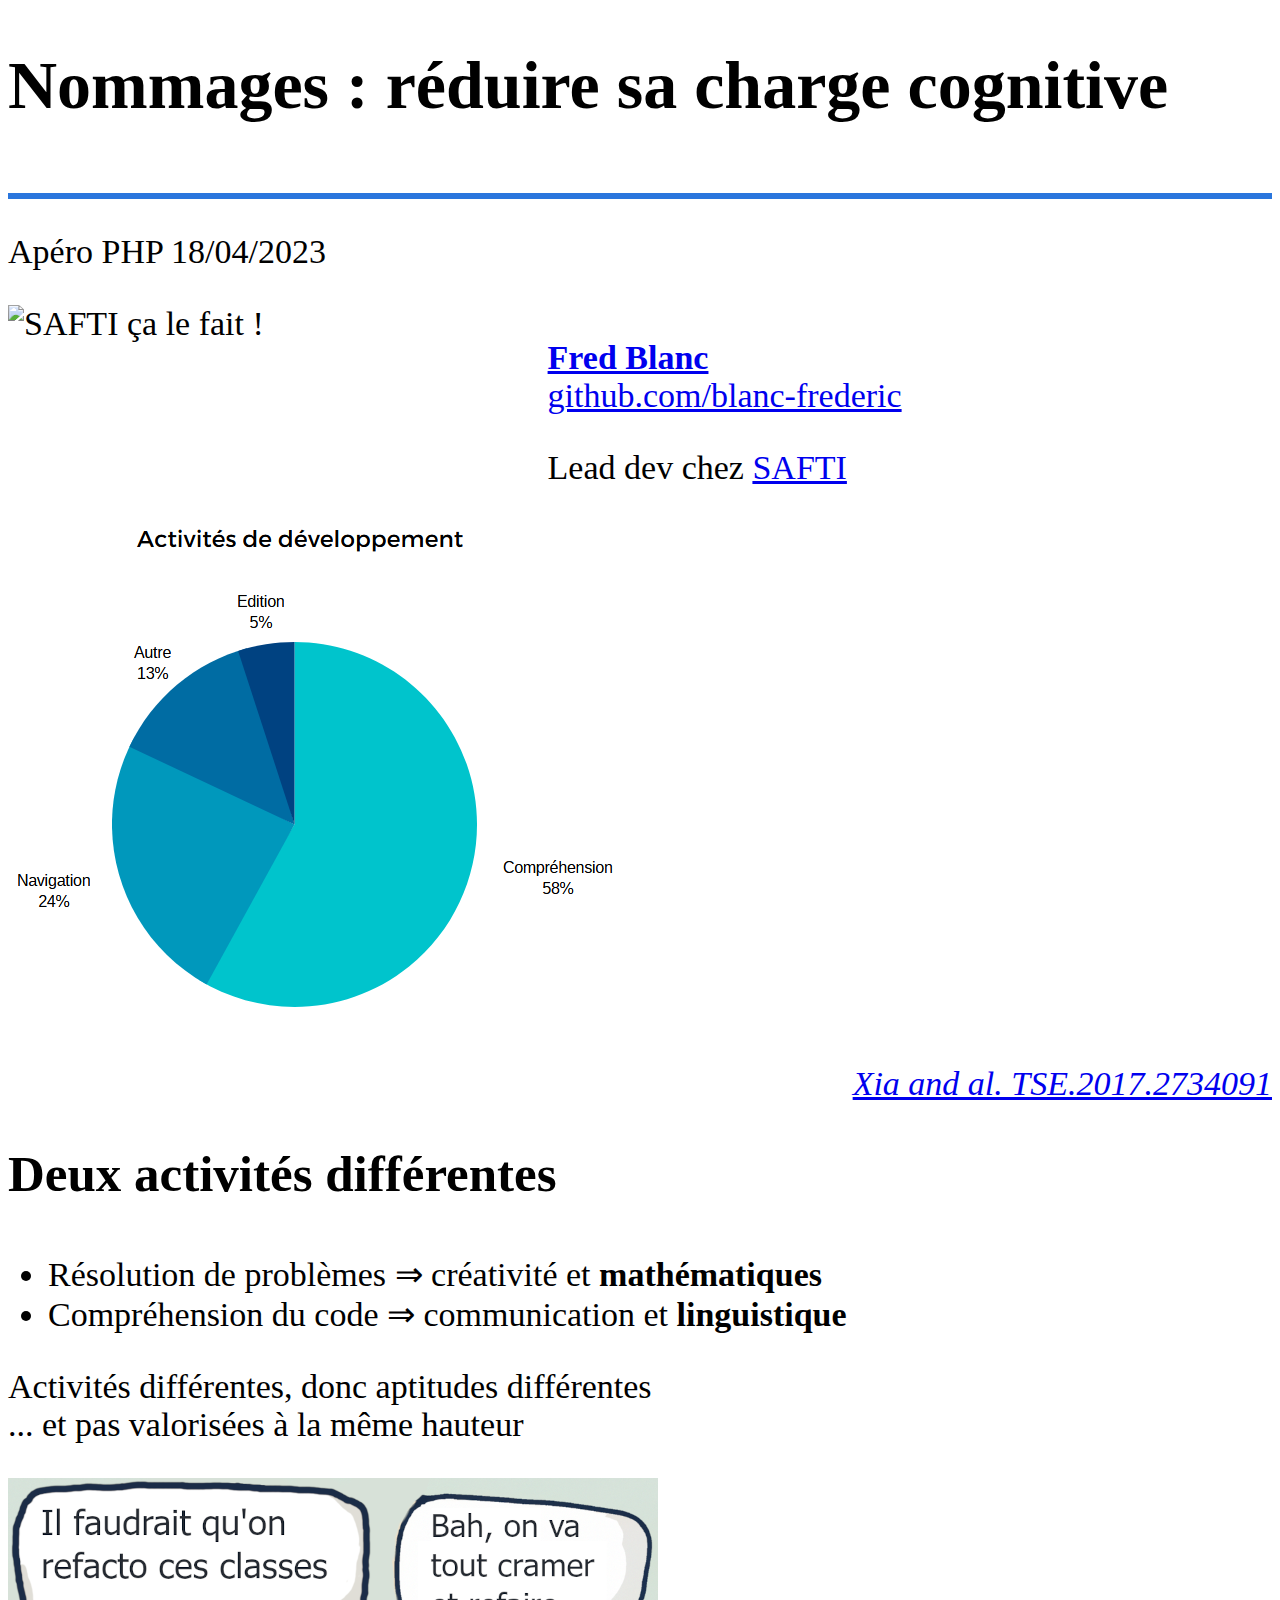
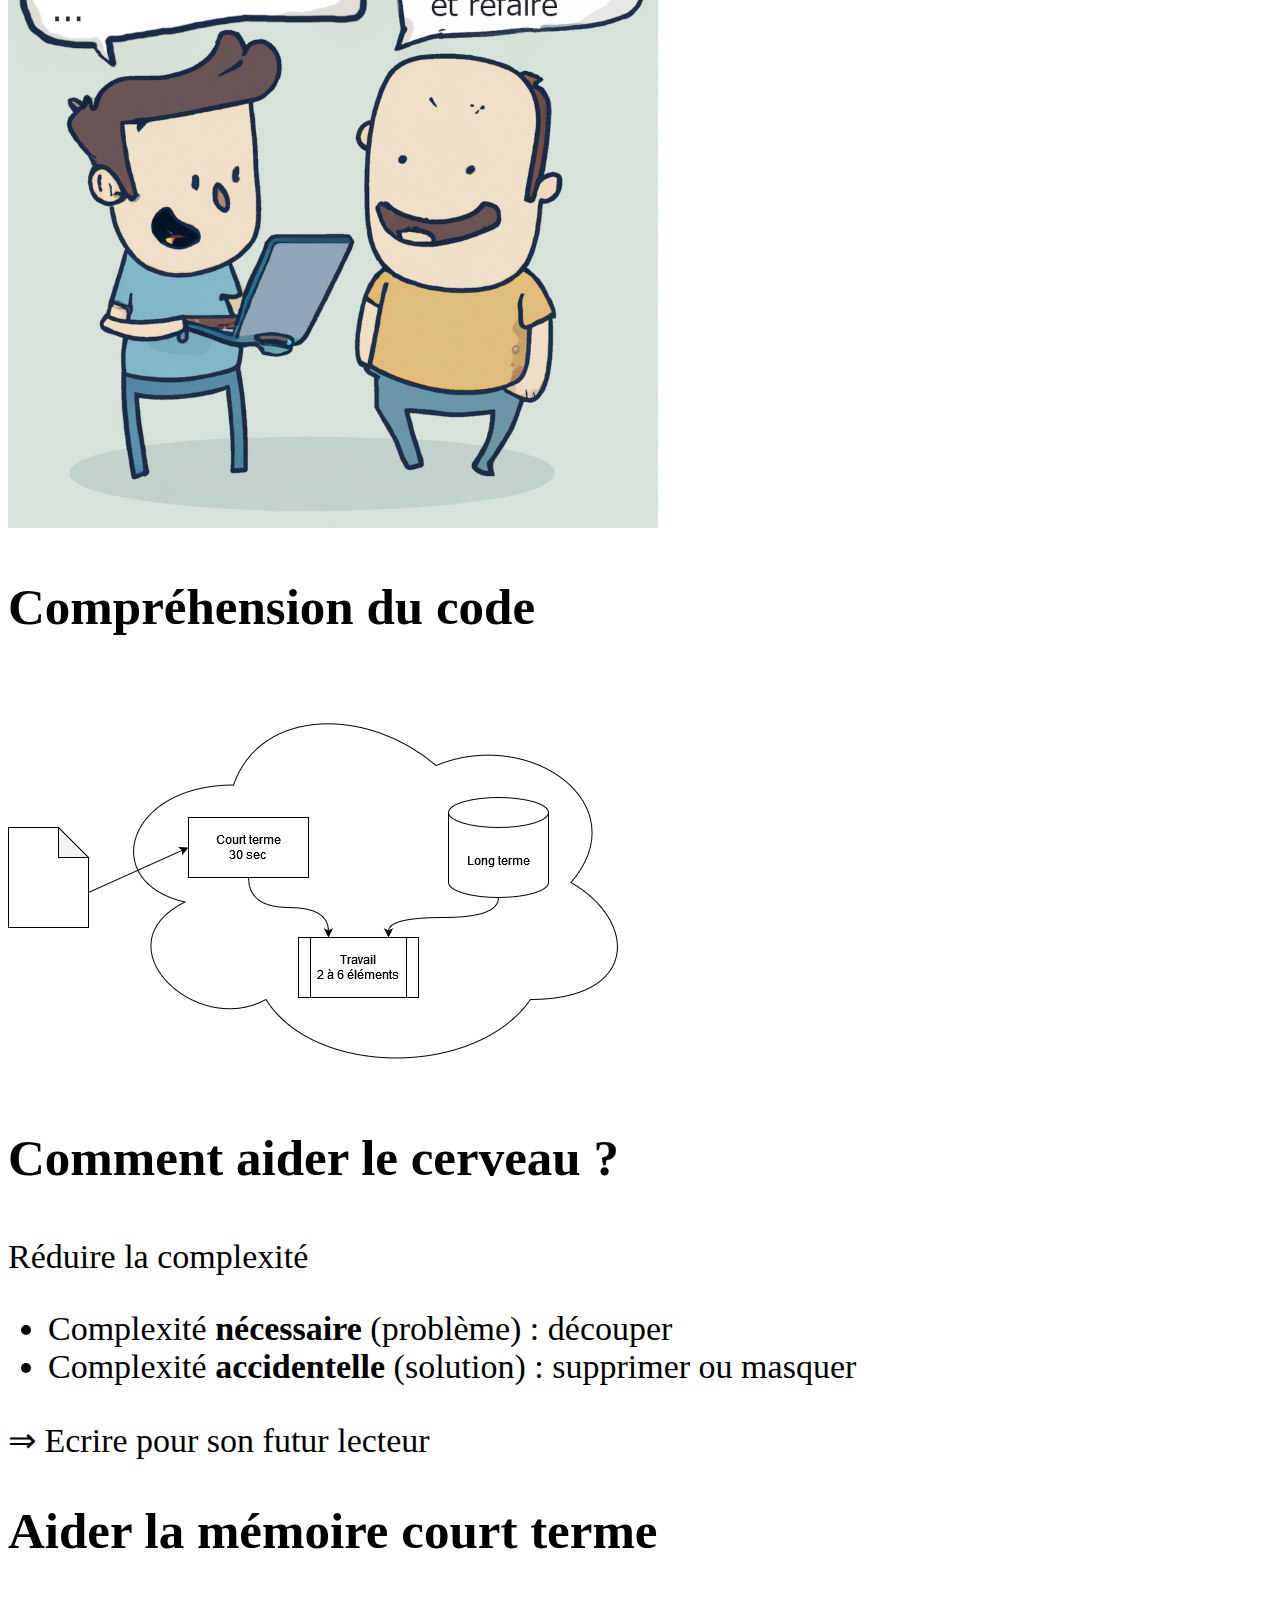
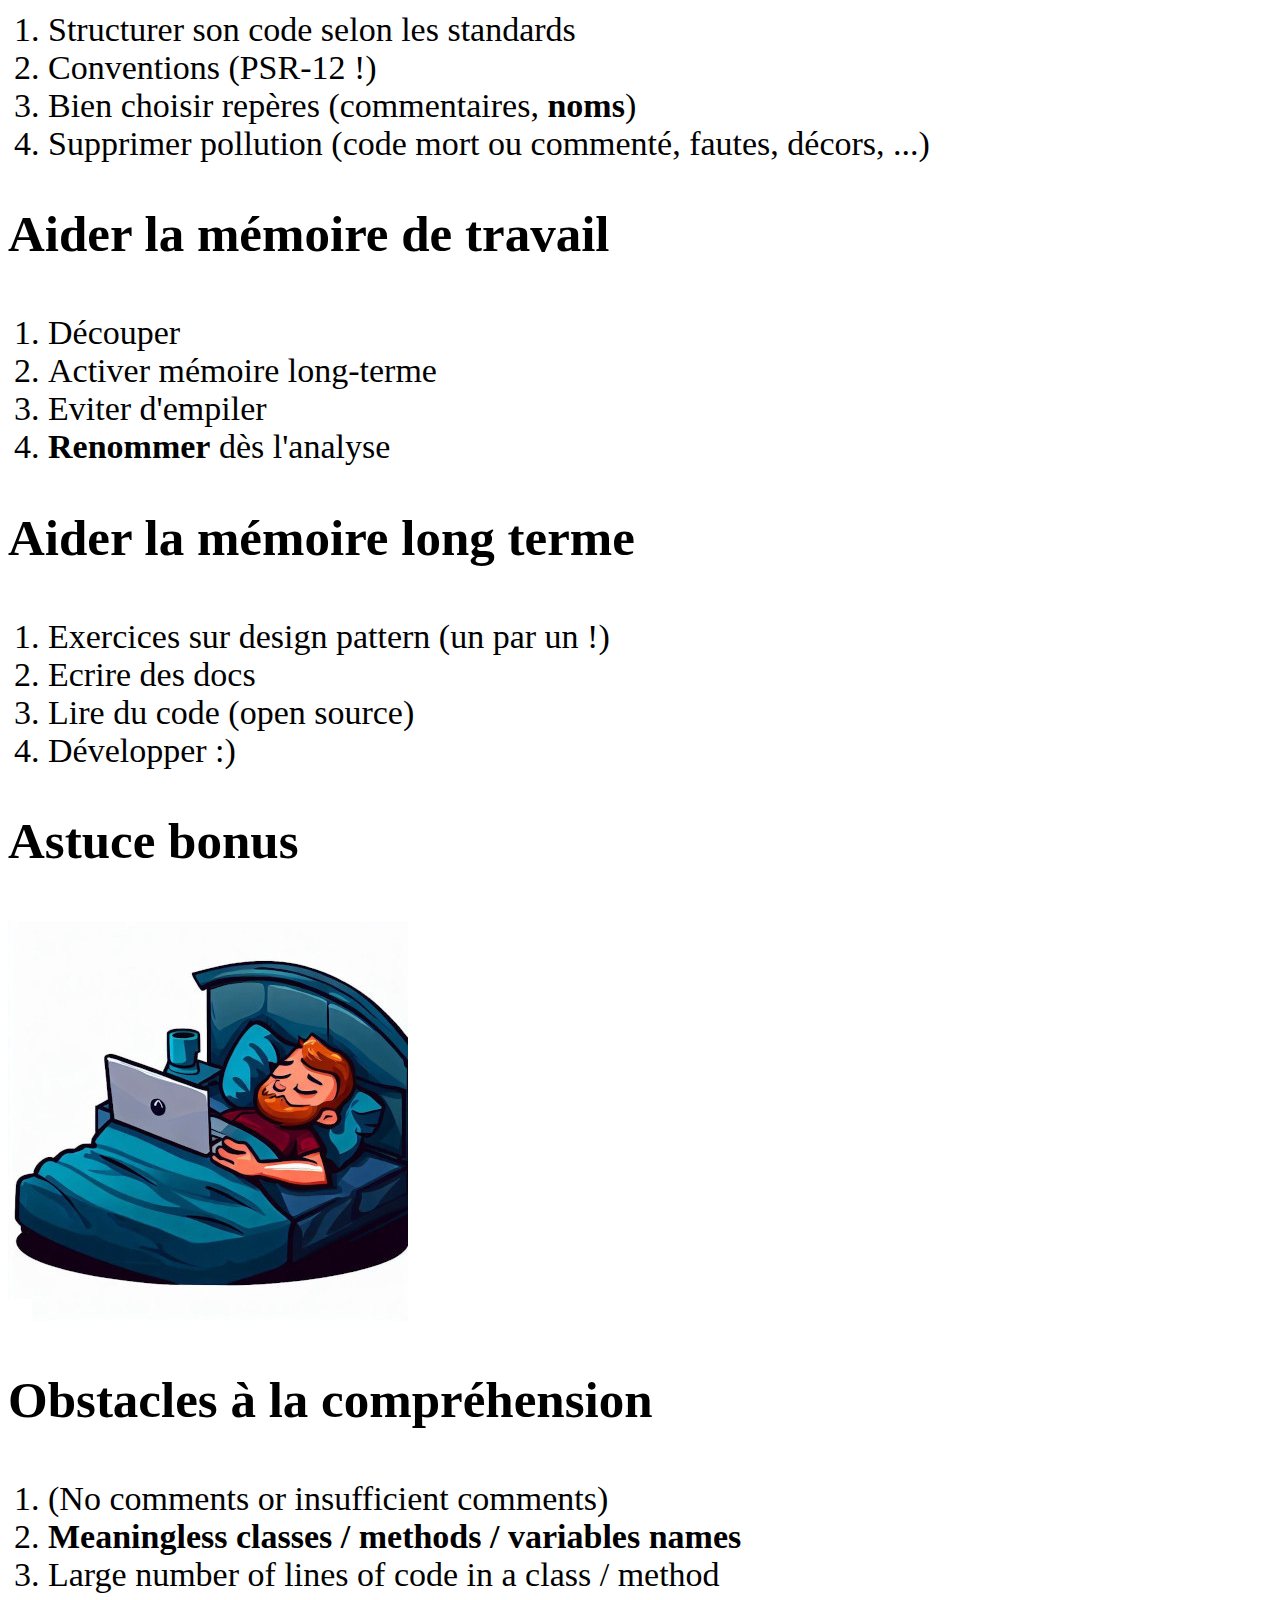
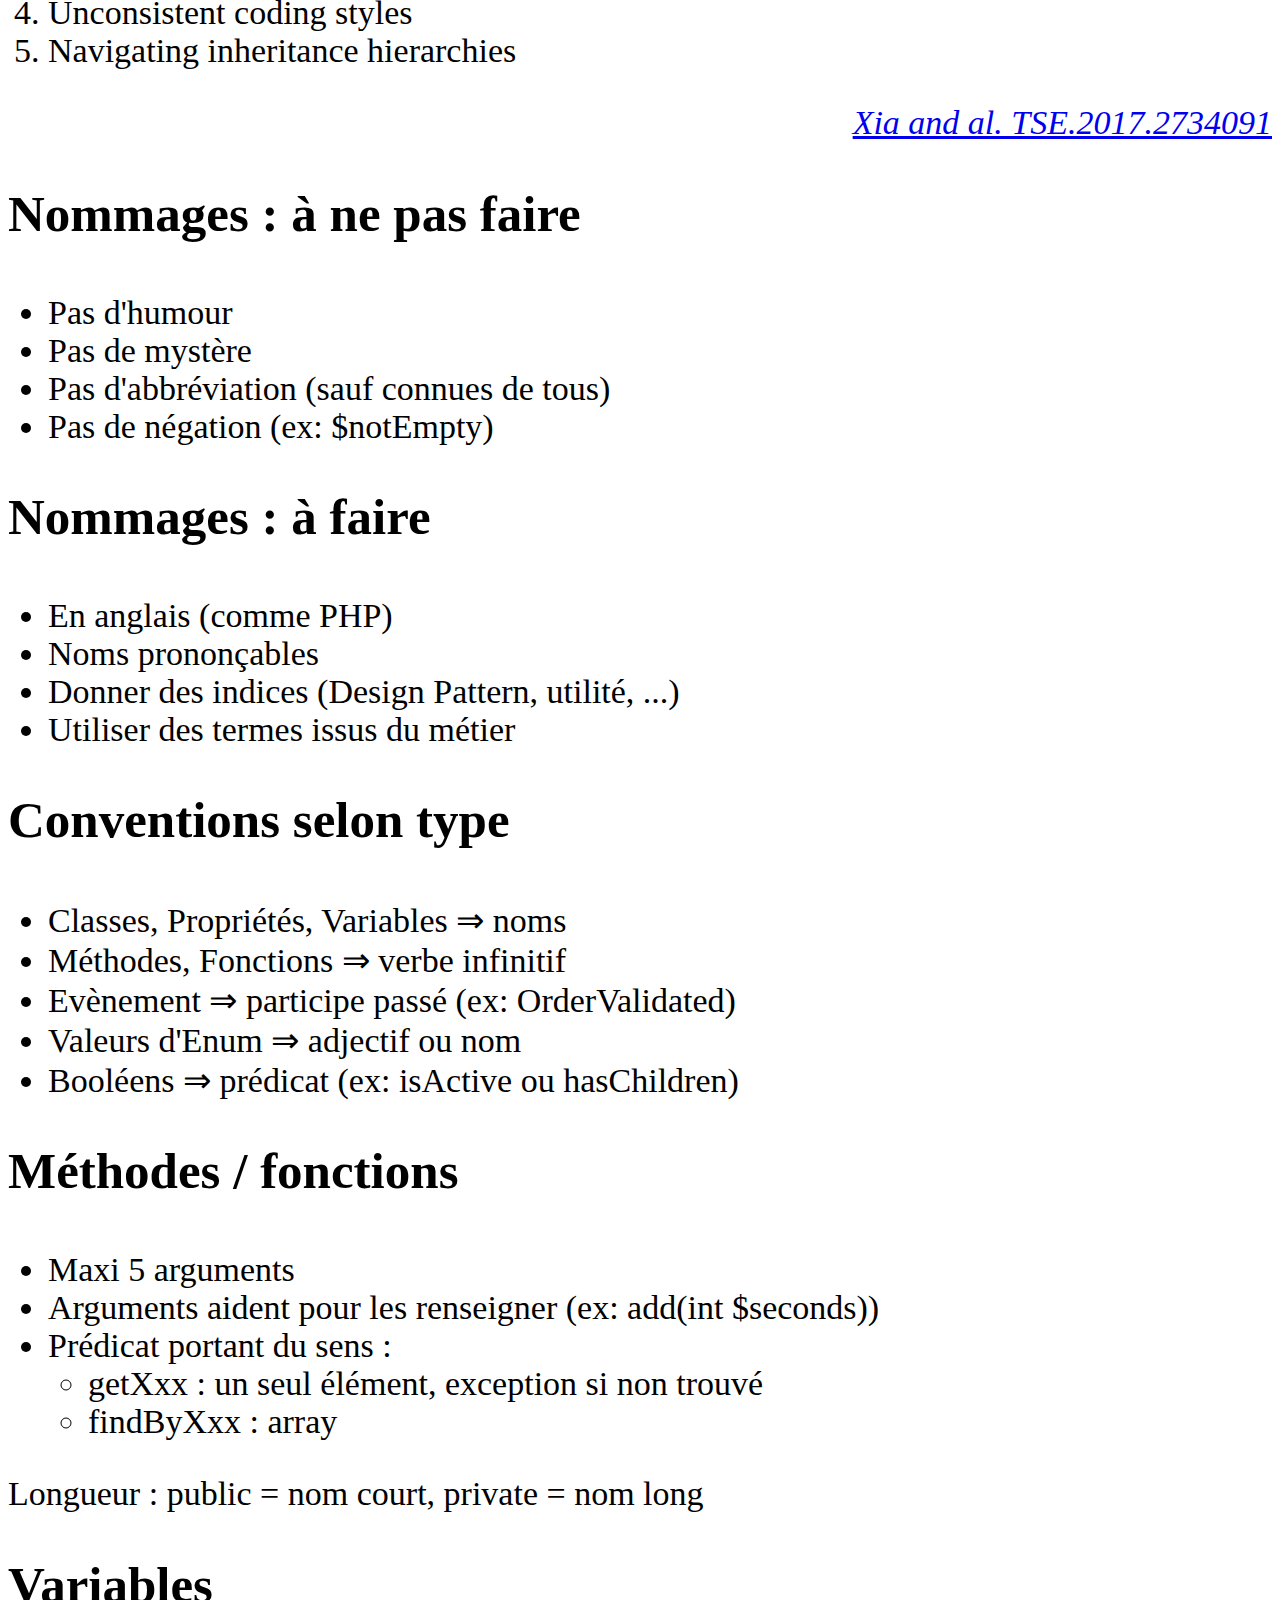
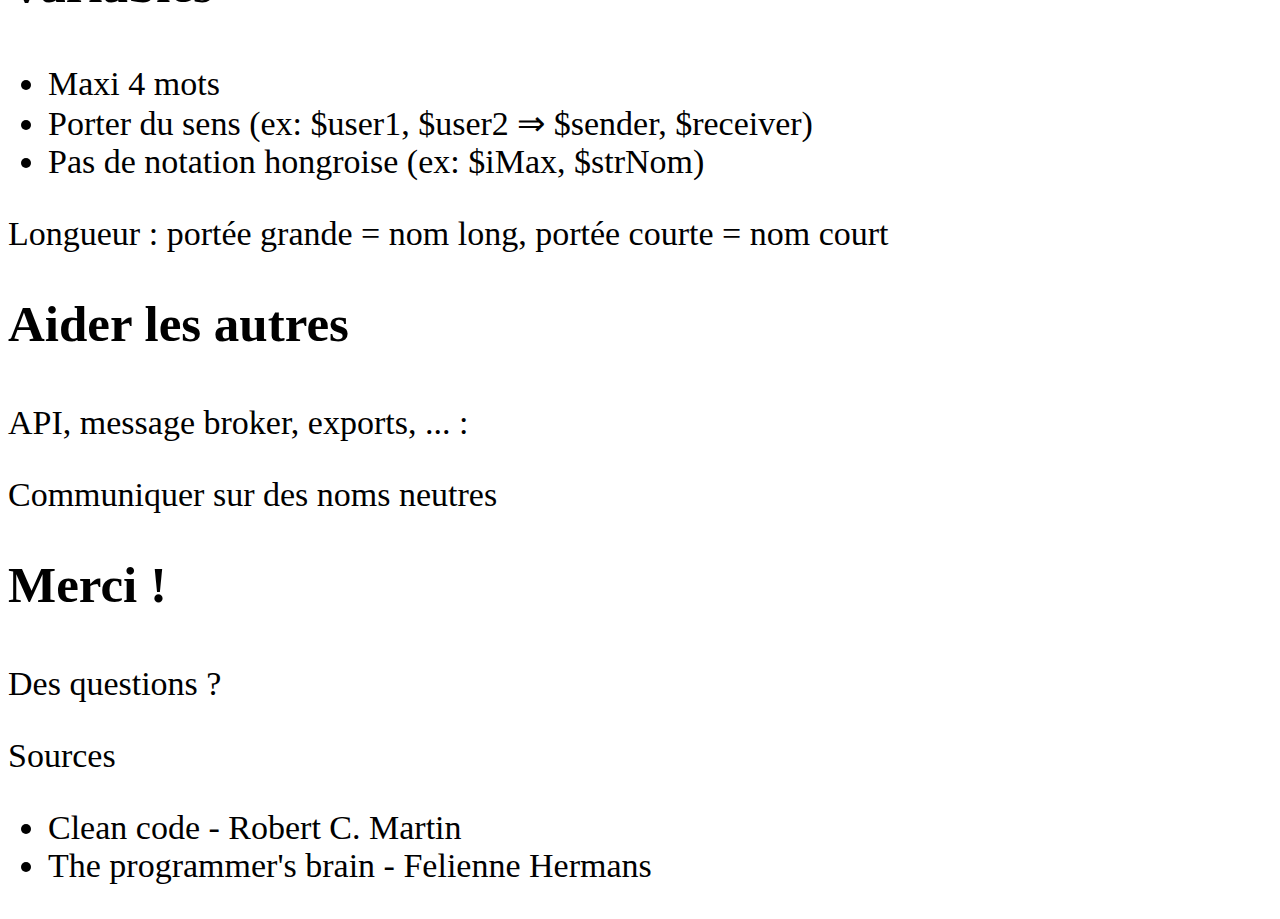
==== commit cd2785dd: "version 2" ====
--- a/2023-04-18_Charge_cognitive/index.html
+++ b/2023-04-18_Charge_cognitive/index.html
@@ -40,13 +40,13 @@
 				</section>
 
 				<section>
-					<h2>Ecrire du code VS Lire du code</h2>
+					<h2>Deux activités différentes</h2>
 					<ul>
 						<li>Résolution de problèmes ⇒ créativité et <strong>mathématiques</strong></li>
 						<li>Compréhension du code ⇒ communication et <strong>linguistique</strong></li>
 					</ul>
-					<p>Deux activités différentes, donc aptitudes différentes...<br/>
-						et pas valorisées à la même hauteur</p>
+					<p>Activités différentes, donc aptitudes différentes<br/>
+						... et pas valorisées à la même hauteur</p>
 				</section>
 
 				<section>
@@ -71,18 +71,16 @@
 				<section>
 					<h2>Aider la mémoire court terme</h2>
 					<ol>
-						<li>Utiliser structures connues</li>
+						<li>Structurer son code selon les standards</li>
 						<li>Conventions (PSR-12 !)</li>
 						<li>Bien choisir repères (commentaires, <strong>noms</strong>)</li>
 						<li>Supprimer pollution (code mort ou commenté, fautes, décors, ...)</li>
-						<li>Limiter ternaires et fonctions anonymes</li>
 					</ol>
 				</section>
 				
 				<section>
 					<h2>Aider la mémoire de travail</h2>
 					<ol>
-						<li>Principe de "moindre surprise"</li>
 						<li>Découper</li>
 						<li>Activer mémoire long-terme</li>
 						<li>Eviter d'empiler</li>
@@ -95,8 +93,7 @@
 					<ol>
 						<li>Exercices sur design pattern (un par un !)</li>
 						<li>Ecrire des docs</li>
-						<li>Lire du code "bien écrit" (open source)</li>
-						<li>Lire une méthode puis la réécrire de mémoire</li>
+						<li>Lire du code (open source)</li>
 						<li>Développer :)</li>
 					</ol>
 				</section>
@@ -109,7 +106,7 @@
 				<section>
 					<h2>Obstacles à la compréhension</h2>
 					<ol>
-						<li>No comments or insufficient comments</li>
+						<li>(No comments or insufficient comments)</li>
 						<li><strong>Meaningless classes / methods / variables names</strong></li>
 						<li>Large number of lines of code in a class / method</li>
 						<li>Unconsistent coding styles</li>
@@ -134,12 +131,12 @@
 						<li>En anglais (comme PHP)</li>
 						<li>Noms prononçables</li>
 						<li>Donner des indices (Design Pattern, utilité, ...)</li>
-						<li>Noms temporaires si pas d'inspiration</li>
-					</ul>
-				</section>
-
-				<section>
-					<h2>Nommages selon type</h2>
+						<li>Utiliser des termes issus du métier</li>
+					</ul>
+				</section>
+
+				<section>
+					<h2>Conventions selon type</h2>
 					<ul>
 						<li>Classes, Propriétés, Variables ⇒ noms</li>
 						<li>Méthodes, Fonctions ⇒ verbe infinitif</li>
@@ -150,33 +147,18 @@
 				</section>
 				
 				<section>
-					<h2>Classes</h2>
-					<ul>
-						<li>Supprimer suffixes inutiles. Exemples :
-							<ul>
-								<li>Connection<strong>Service</strong> ⇒ Connection</li>
-								<li>UserNotFound<strong>Exception</strong> ⇒ UserNotFound</li>
-								<li>Reader<strong>Interface</strong> ⇒ Reader</li>
-							</ul>
-						</li>
-						<li>Utiliser des termes issus du métier</li>
-					</ul>
-				</section>
-
-				<section>
 					<h2>Méthodes / fonctions</h2>
 					<ul>
 						<li>Maxi 5 arguments</li>
-						<li>Predicat selon retour :
+						<li>Arguments aident pour les renseigner (ex: add(int $seconds))</li>
+						<li>Prédicat portant du sens :
 							<ul>
 								<li>getXxx : un seul élément, exception si non trouvé</li>
 								<li>findByXxx : array</li>
 							</ul>
 						</li>
-						<li>Ne pas répéter classe (ex: $orderRepository->getOrder($id))</li>
-						<li>Arguments aident pour les renseigner (ex: add(int $seconds))</li>
-						<li>Longueur : public = nom court, private = nom long</li>
-					</ul>
+					</ul>
+					<p>Longueur : public = nom court, private = nom long</p>
 				</section>
 
 				<section>
@@ -184,10 +166,9 @@
 					<ul>
 						<li>Maxi 4 mots</li>
 						<li>Porter du sens (ex: $user1, $user2 ⇒ $sender, $receiver)</li>
-						<li>Avoir un “moule à noms” (ex: $maxProductsPerOrder)</li>
 						<li>Pas de notation hongroise (ex: $iMax, $strNom)</li>
-						<li>Longueur : portée grande = nom long, portée courte = nom court</li>
-					</ul>
+					</ul>
+					<p>Longueur : portée grande = nom long, portée courte = nom court</p>
 				</section>
 
 				<section>
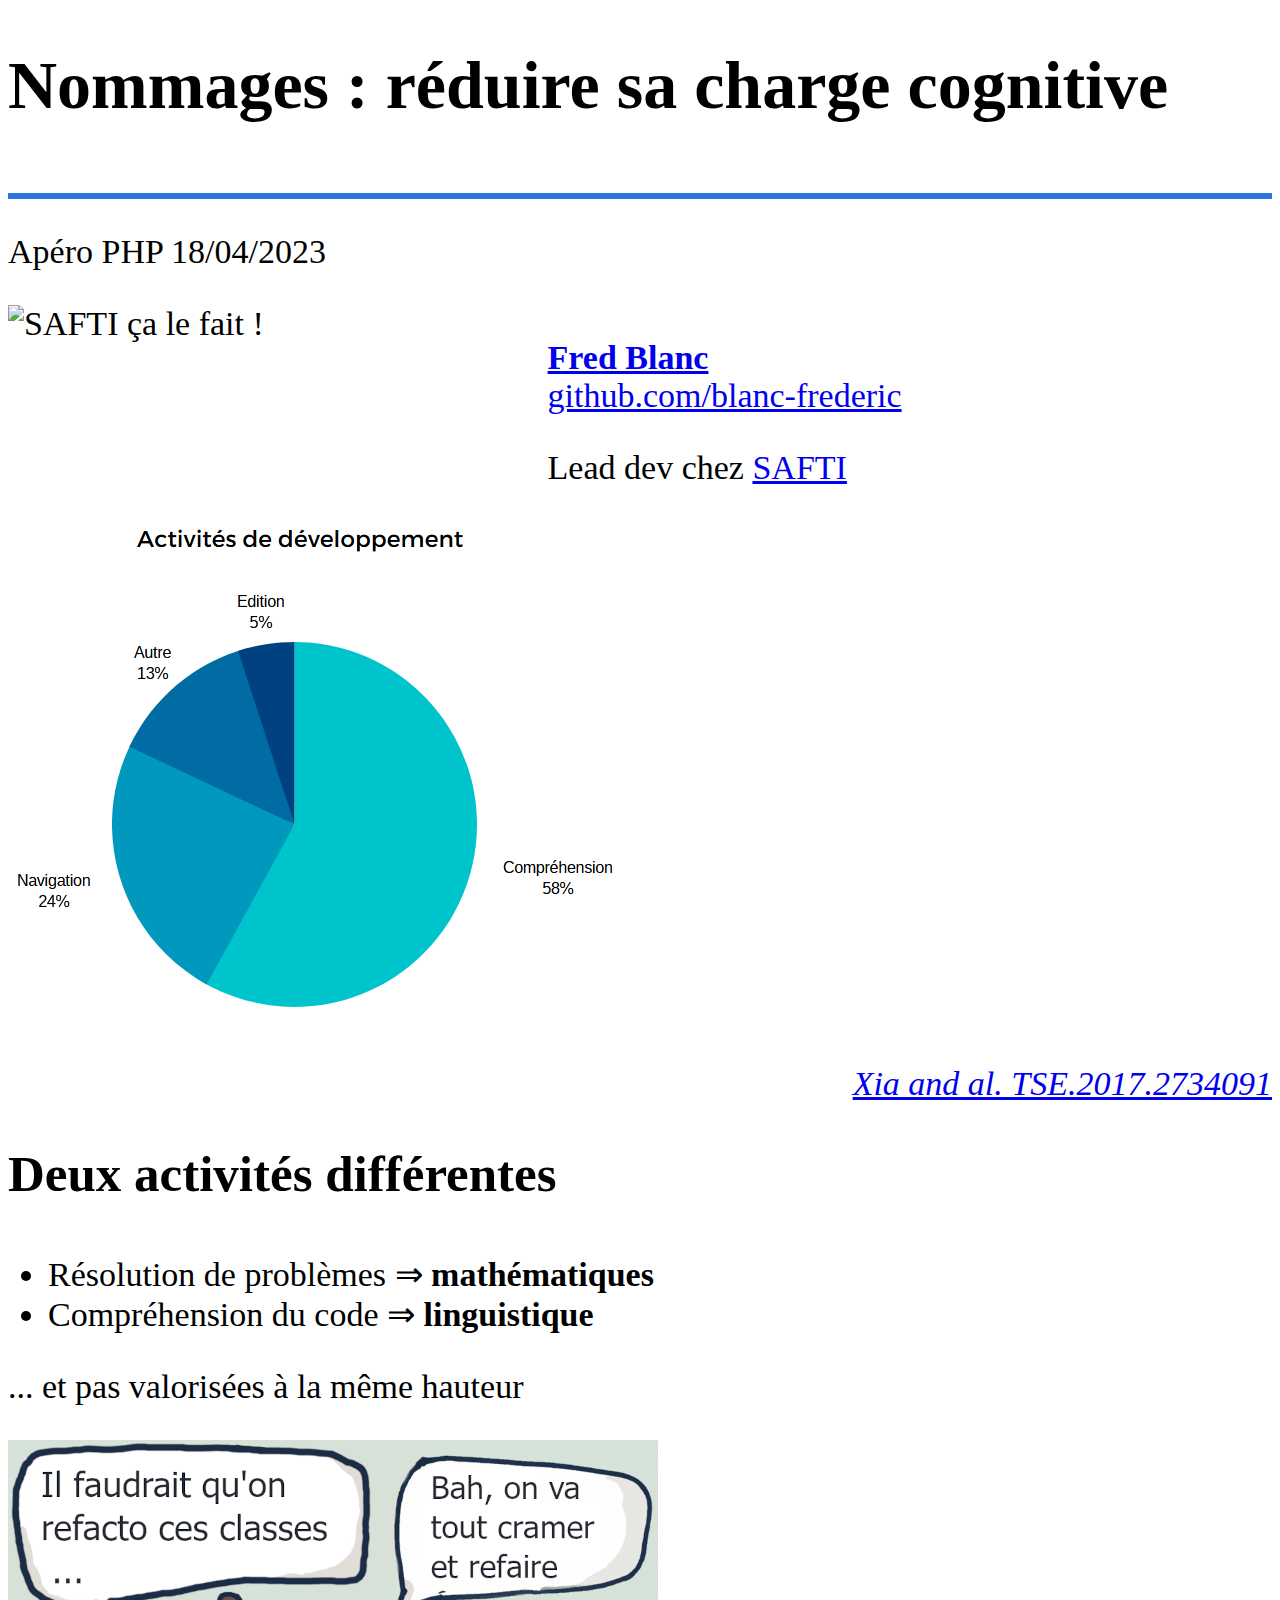
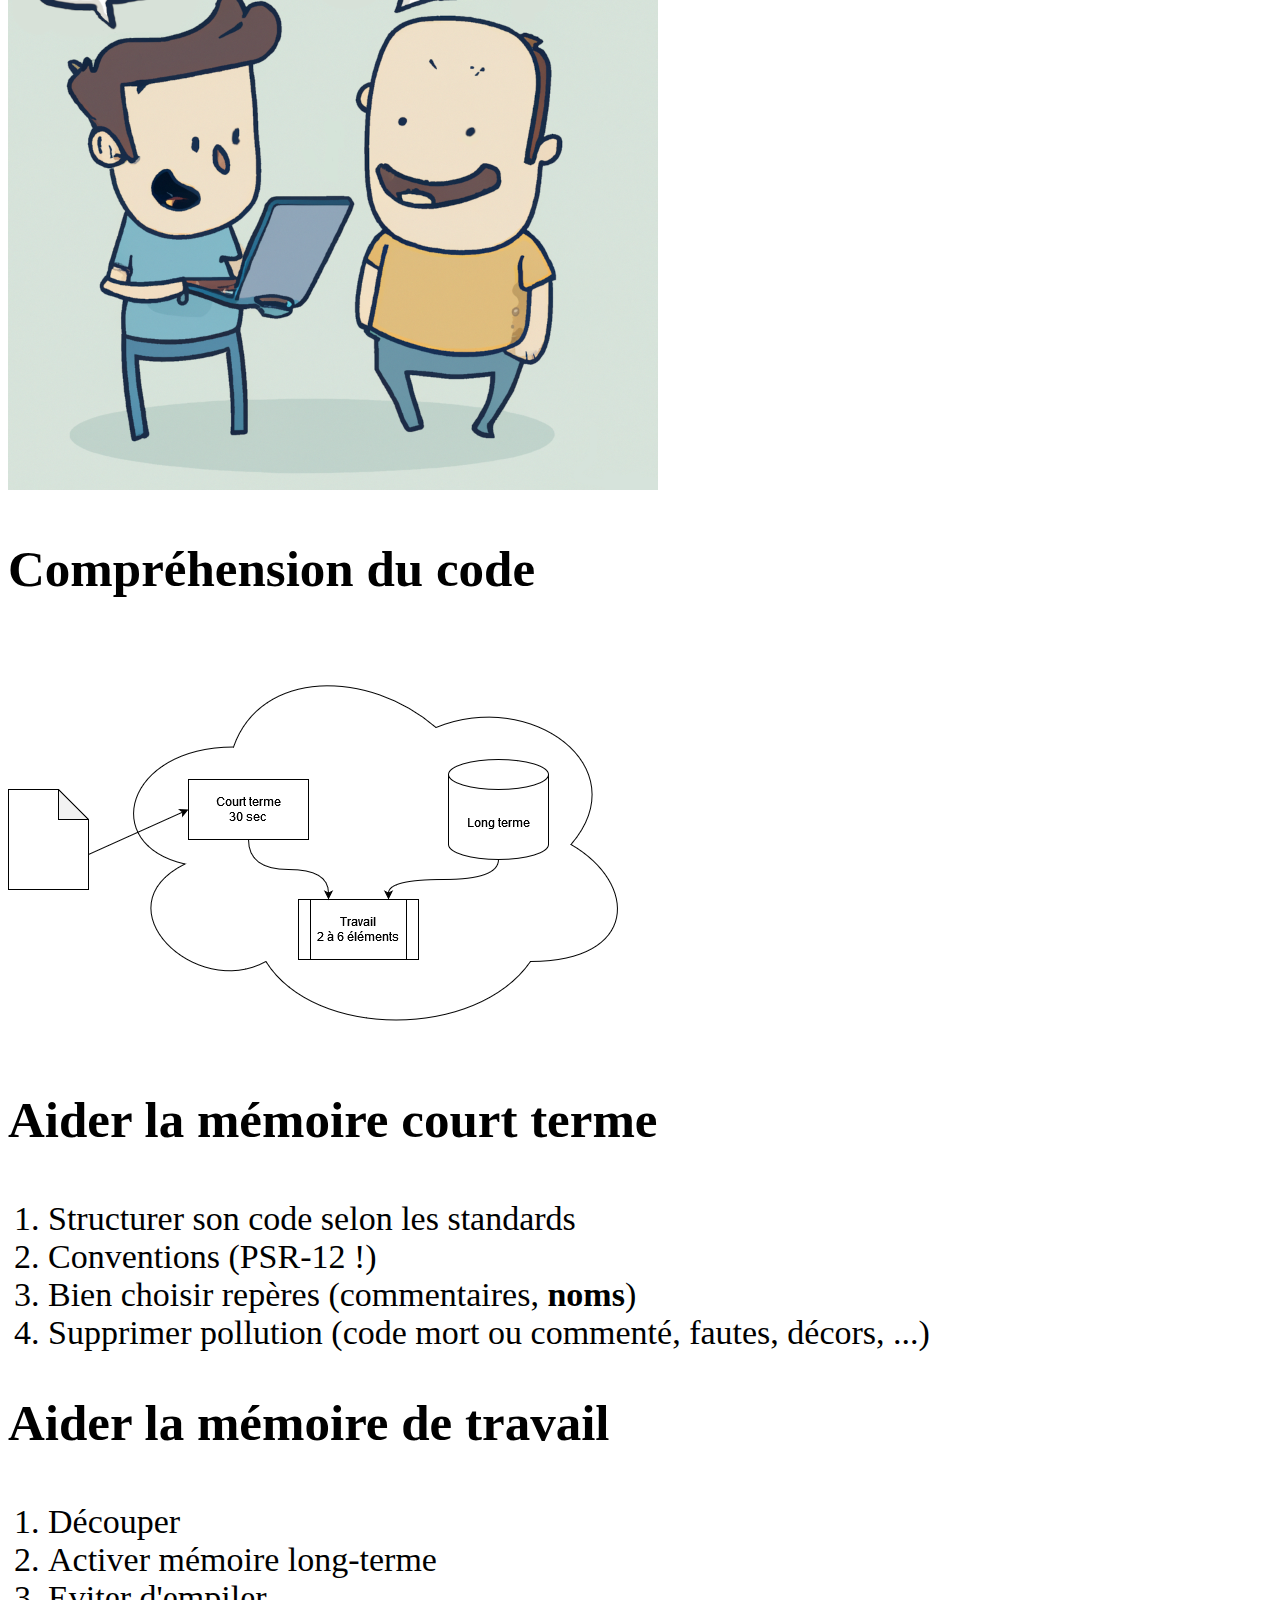
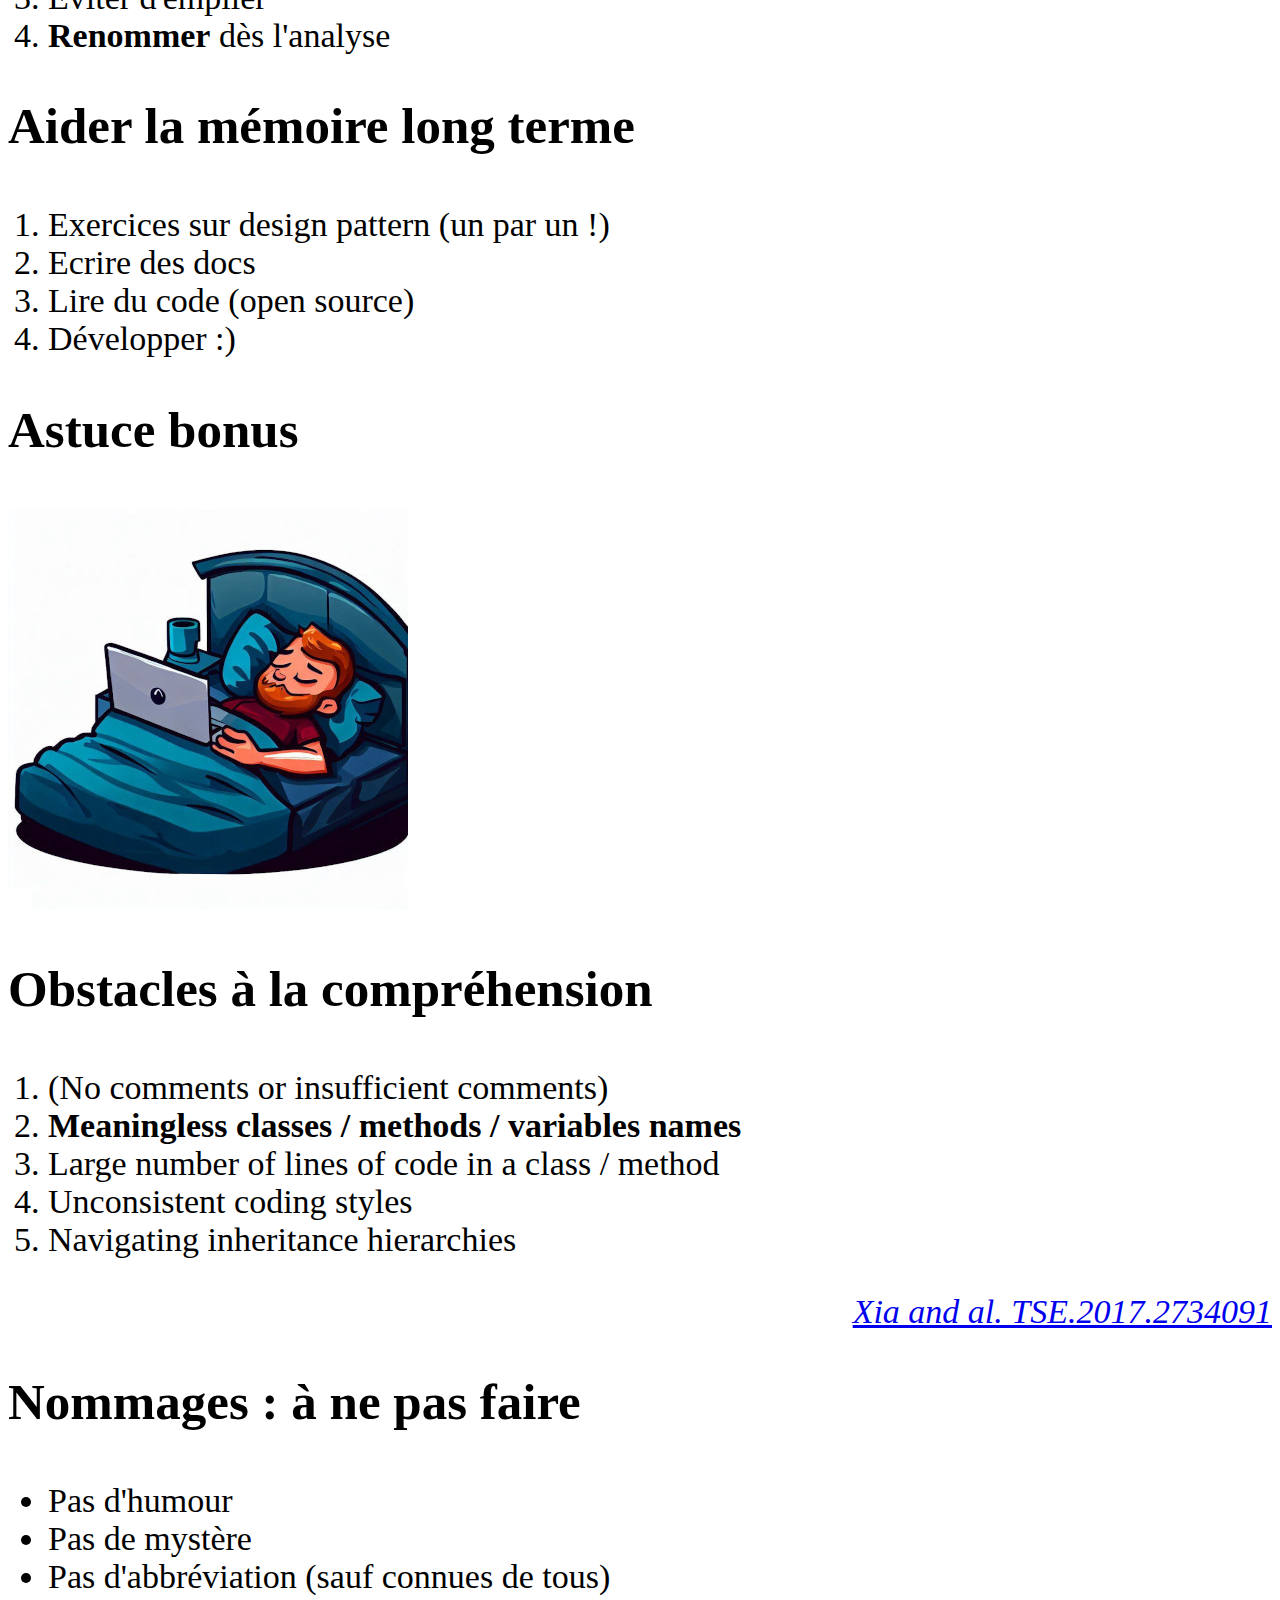
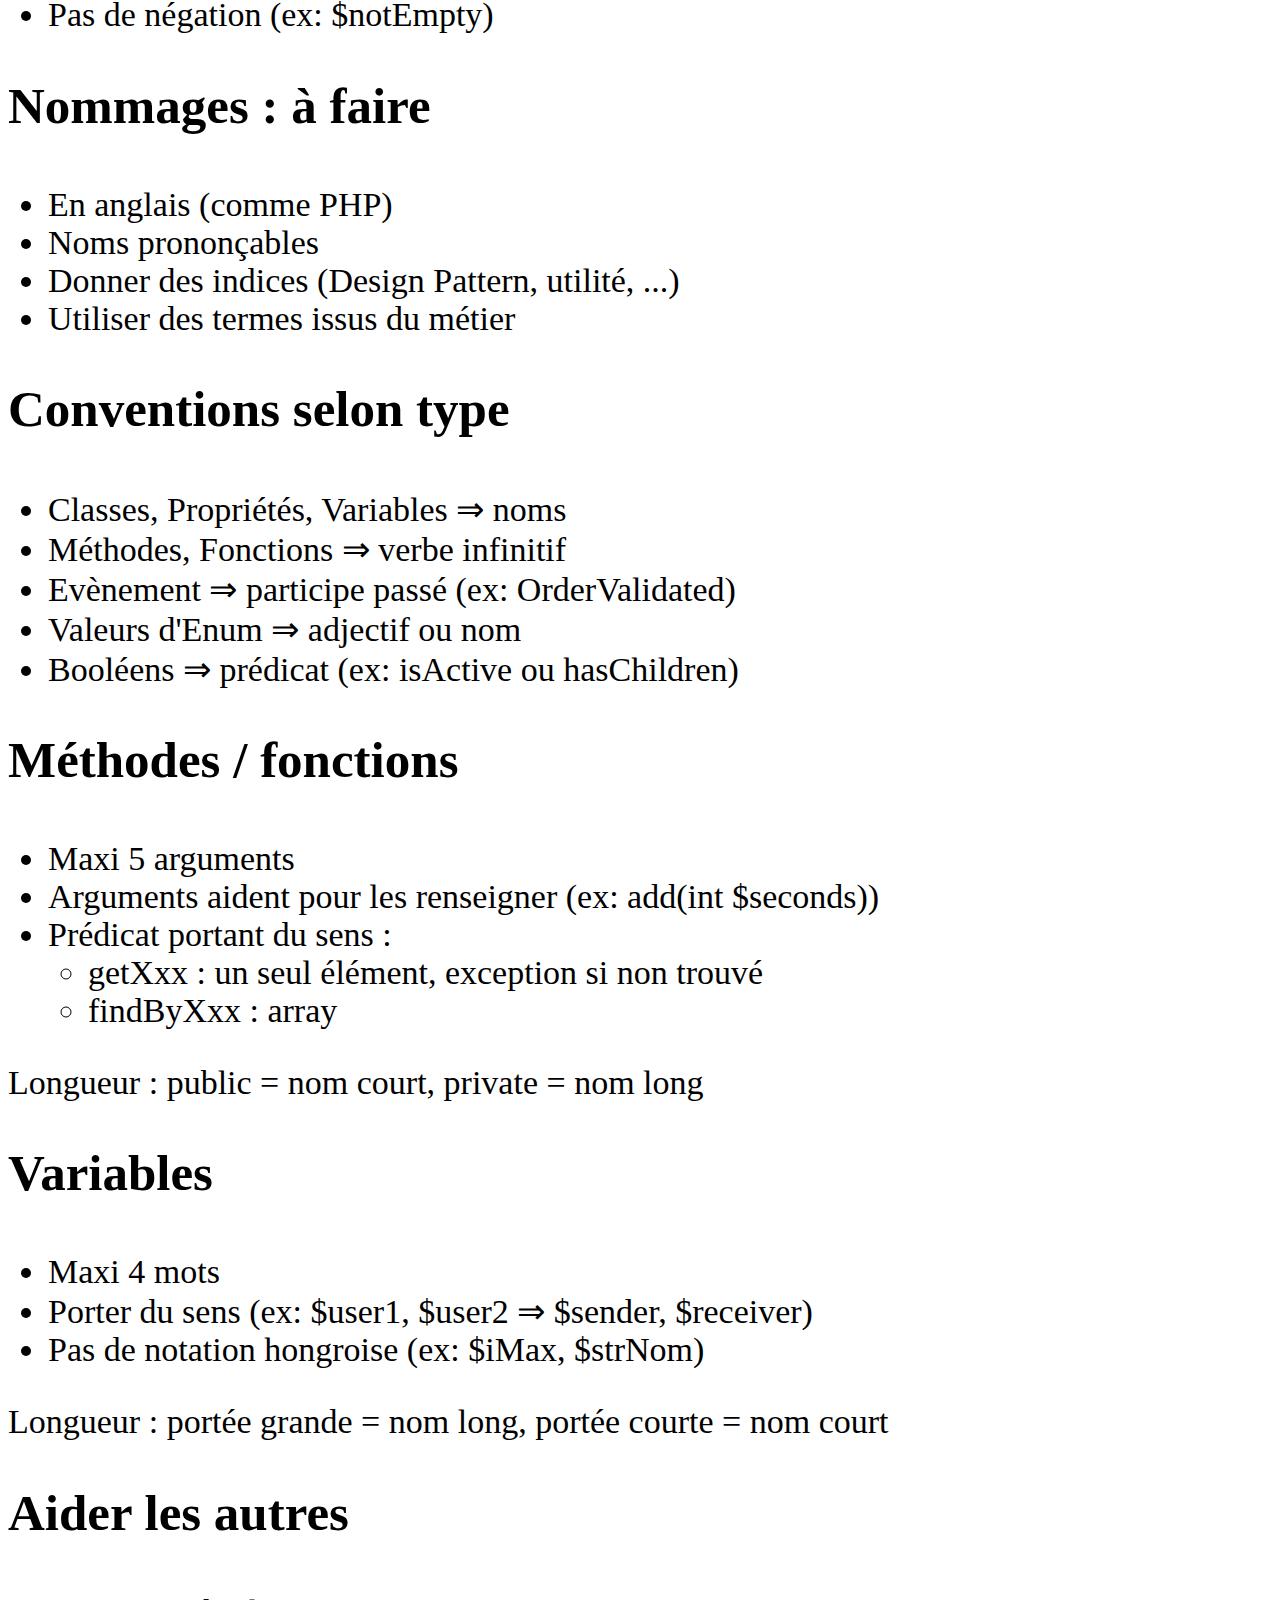
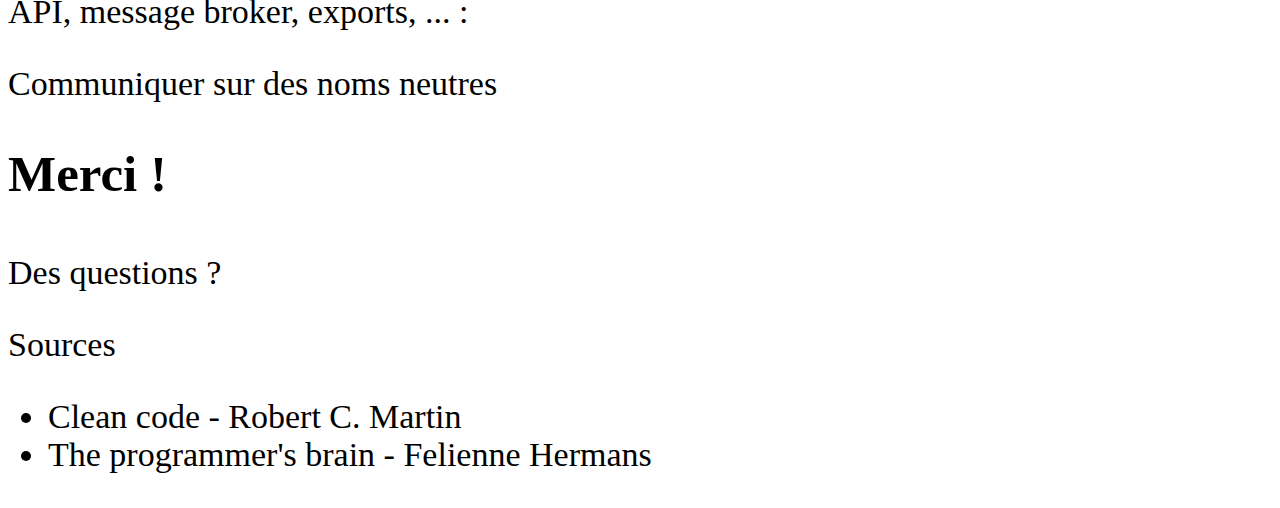
==== commit 77d135e9: "Alléger (#7)" ====
--- a/2023-04-18_Charge_cognitive/index.html
+++ b/2023-04-18_Charge_cognitive/index.html
@@ -42,11 +42,10 @@
 				<section>
 					<h2>Deux activités différentes</h2>
 					<ul>
-						<li>Résolution de problèmes ⇒ créativité et <strong>mathématiques</strong></li>
-						<li>Compréhension du code ⇒ communication et <strong>linguistique</strong></li>
-					</ul>
-					<p>Activités différentes, donc aptitudes différentes<br/>
-						... et pas valorisées à la même hauteur</p>
+						<li>Résolution de problèmes ⇒ <strong>mathématiques</strong></li>
+						<li>Compréhension du code ⇒ <strong>linguistique</strong></li>
+					</ul>
+					<p>... et pas valorisées à la même hauteur</p>
 				</section>
 
 				<section>
@@ -56,16 +55,6 @@
 				<section>
 					<h2>Compréhension du code</h2>
 					<img src="images/brain.png" alt="" />
-				</section>
-
-				<section>
-					<h2>Comment aider le cerveau ?</h2>
-					<p>Réduire la complexité</p>
-					<ul>
-						<li>Complexité <strong>nécessaire</strong> (problème) : découper</li>
-						<li>Complexité <strong>accidentelle</strong> (solution) : supprimer ou masquer</li>
-					</ul>
-					<p>⇒ Ecrire pour son futur lecteur</p>
 				</section>
 
 				<section>
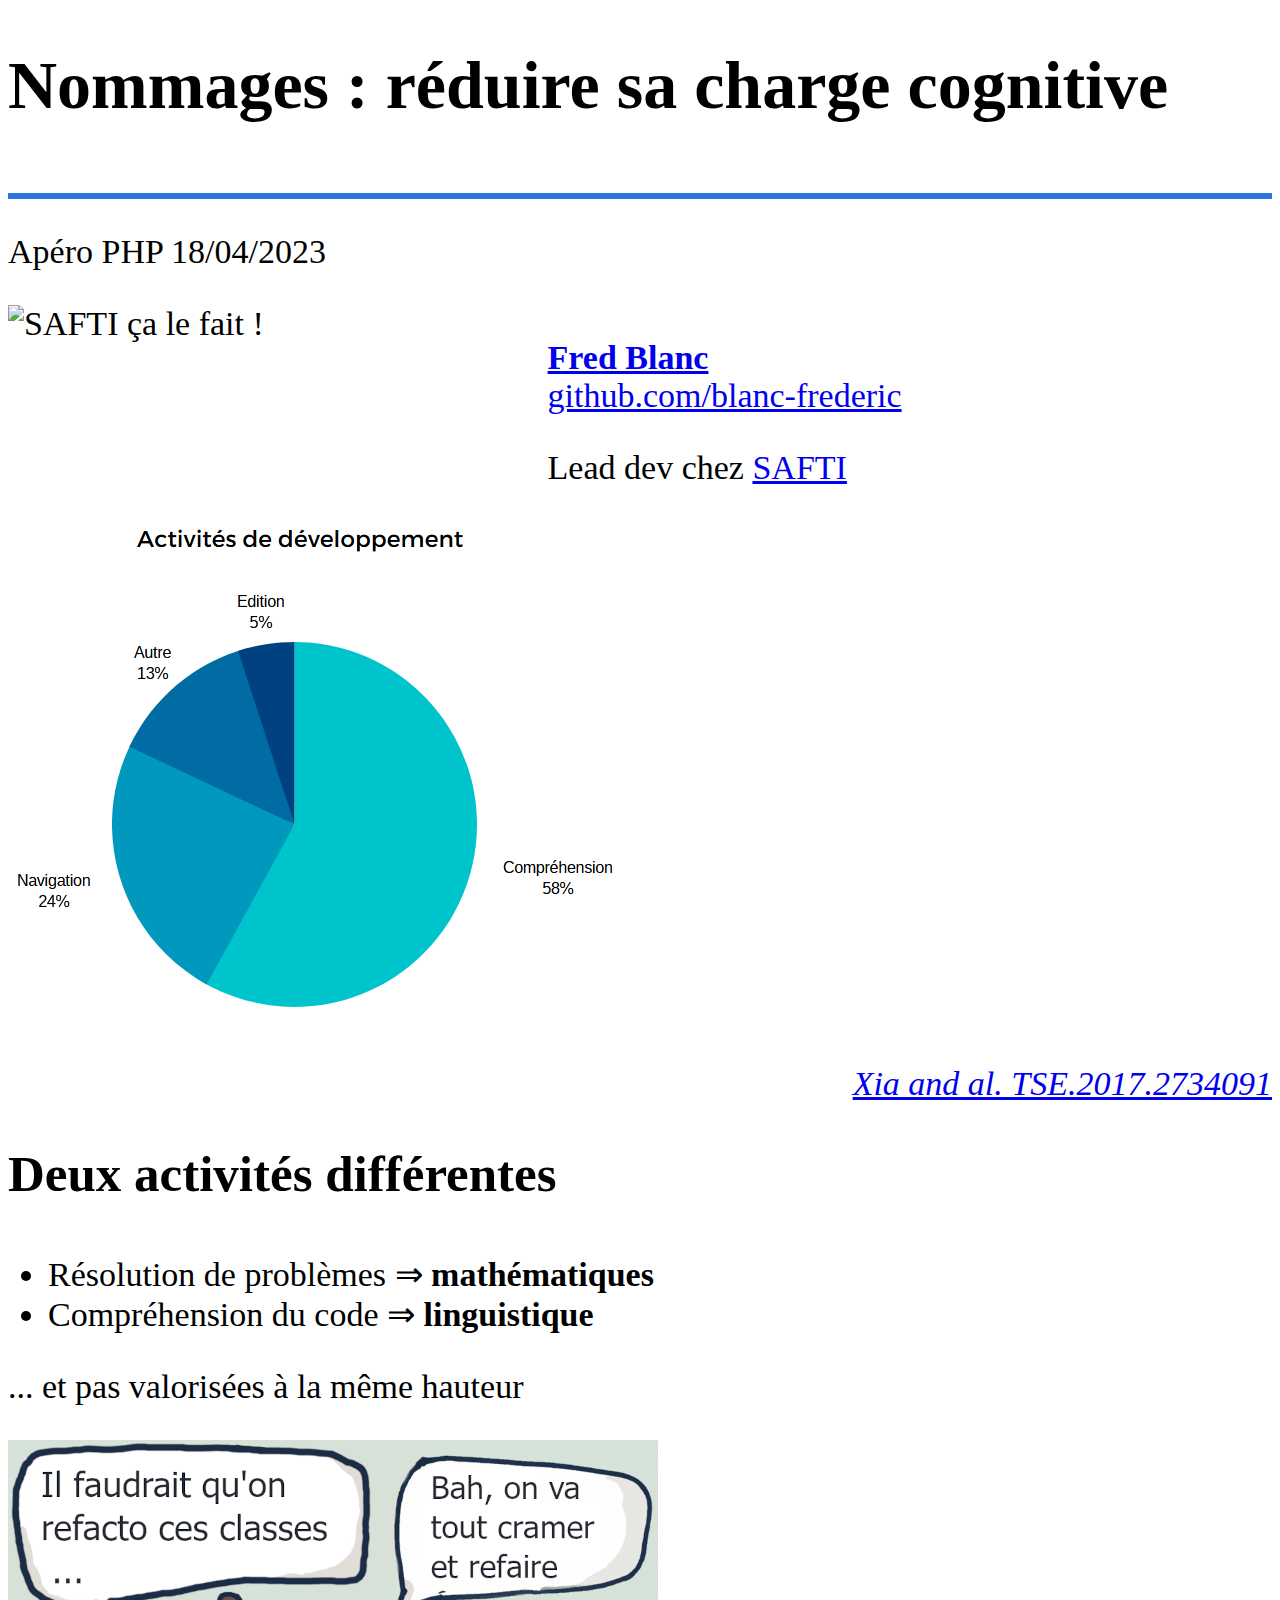
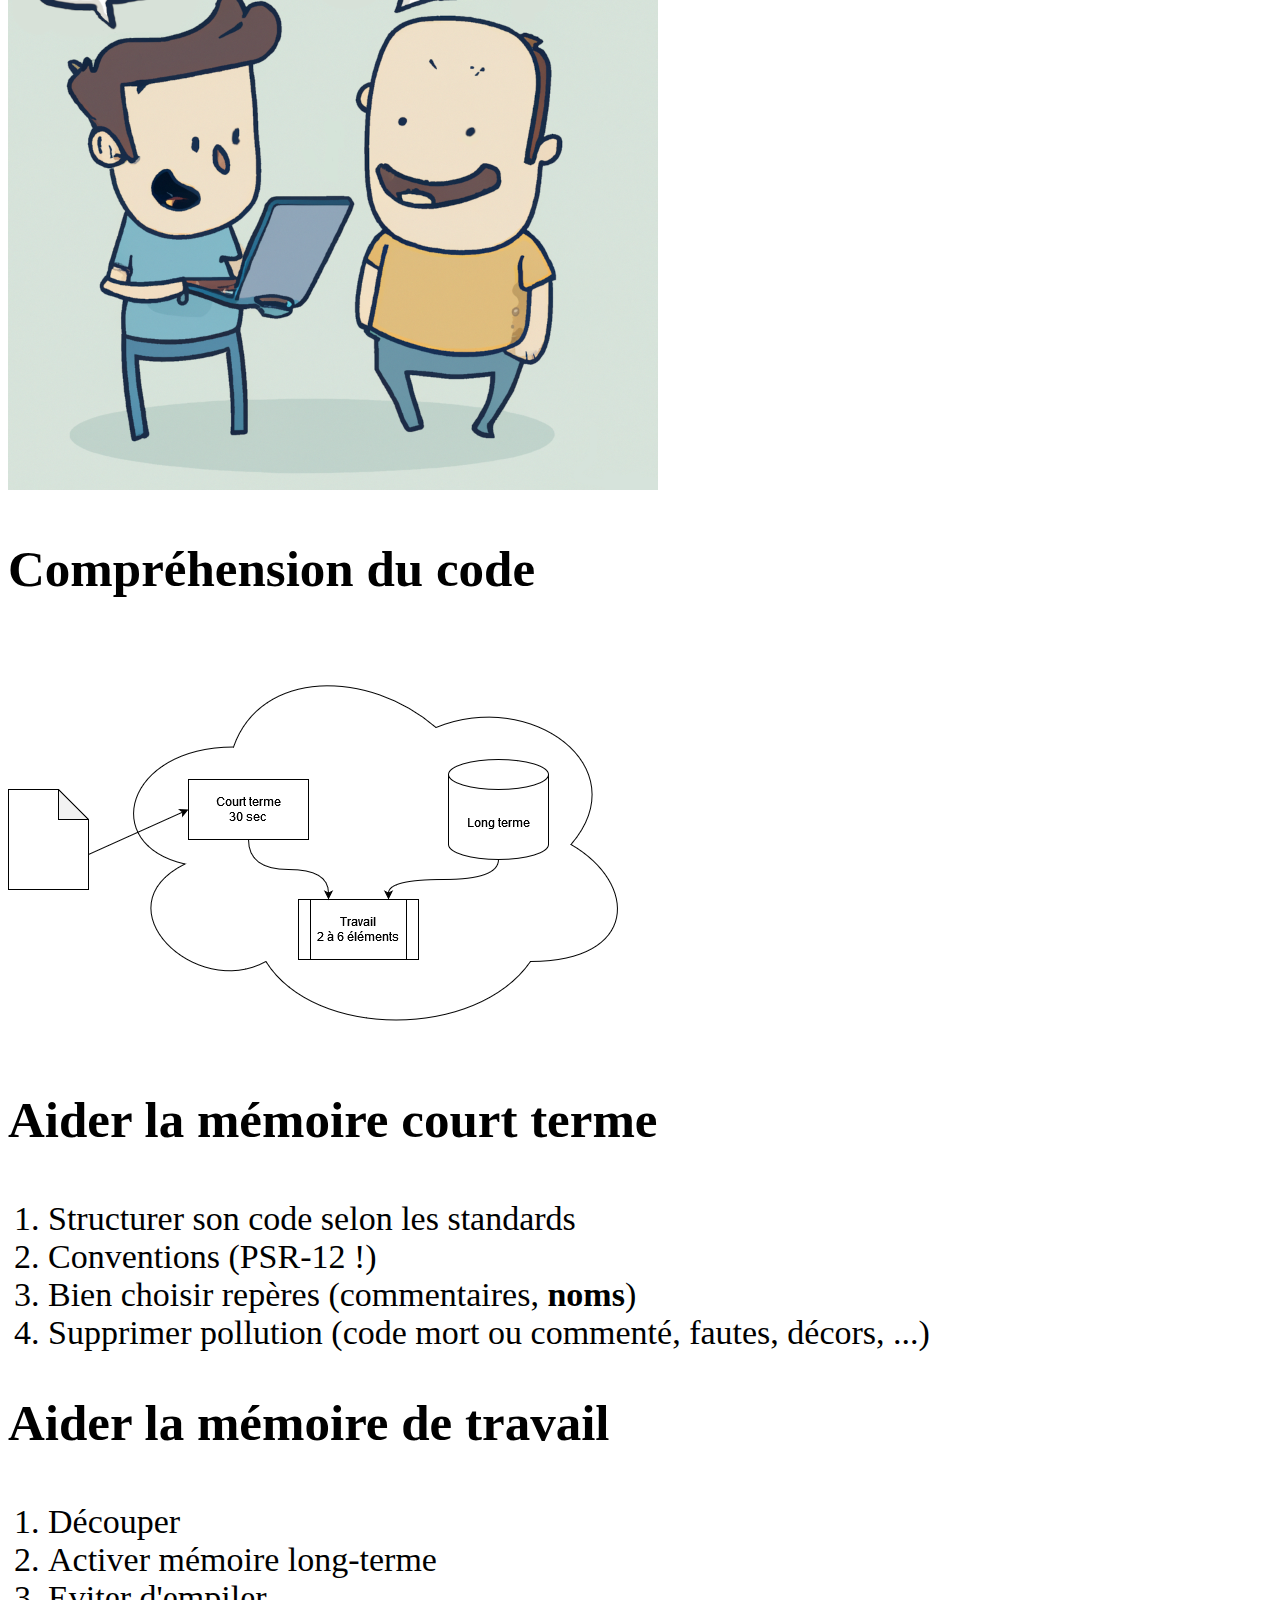
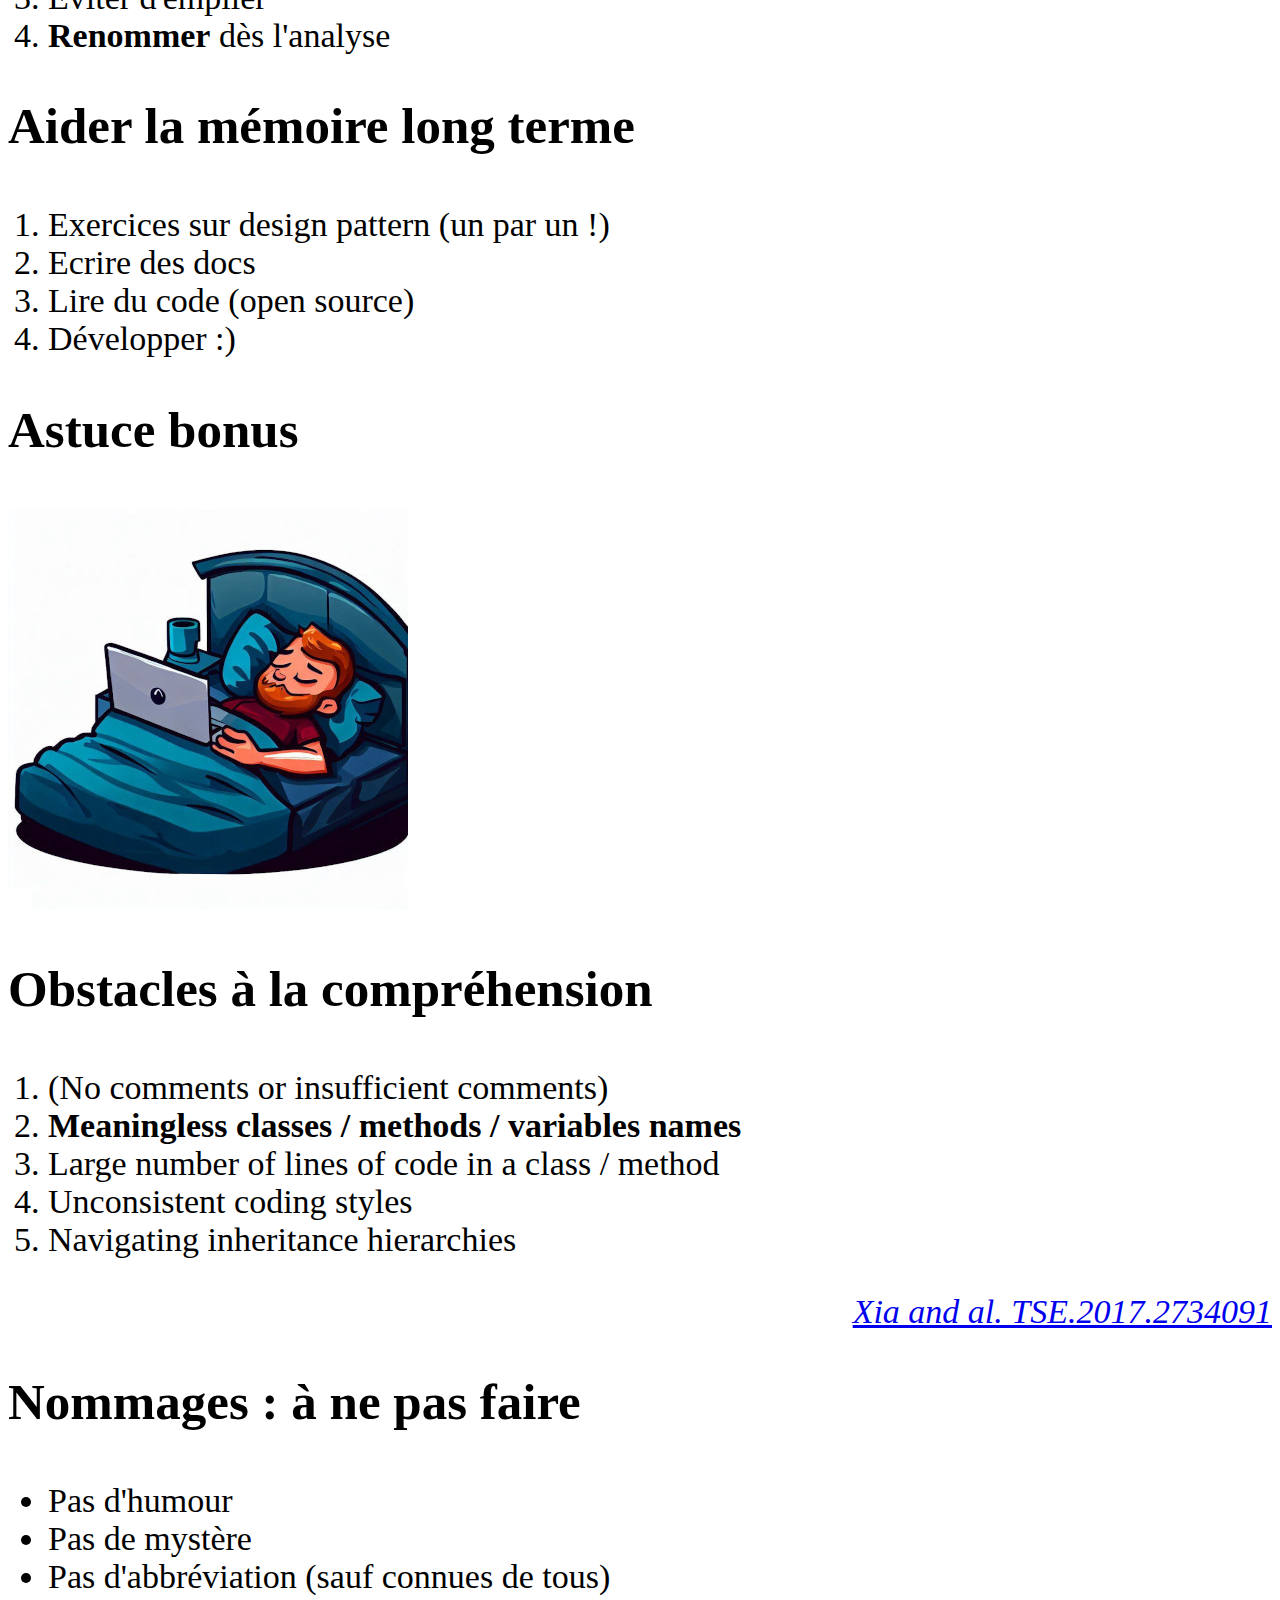
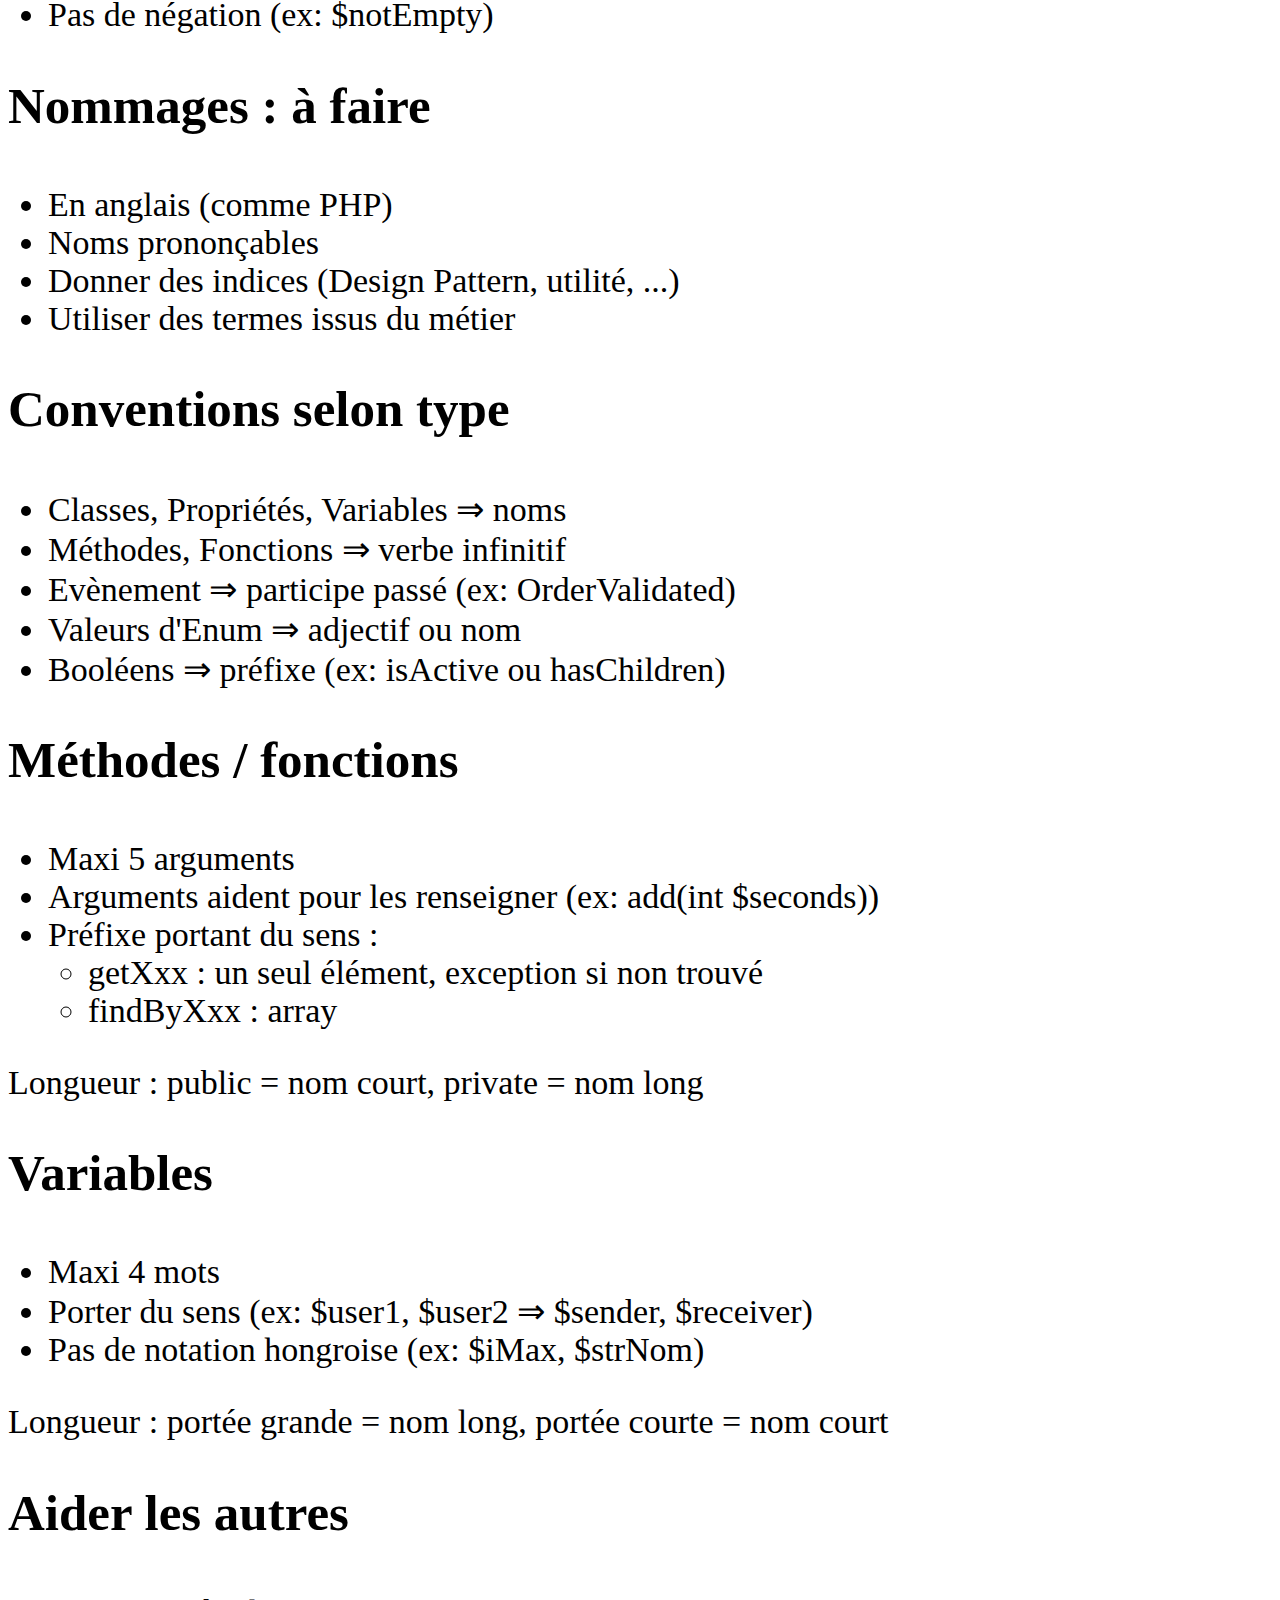
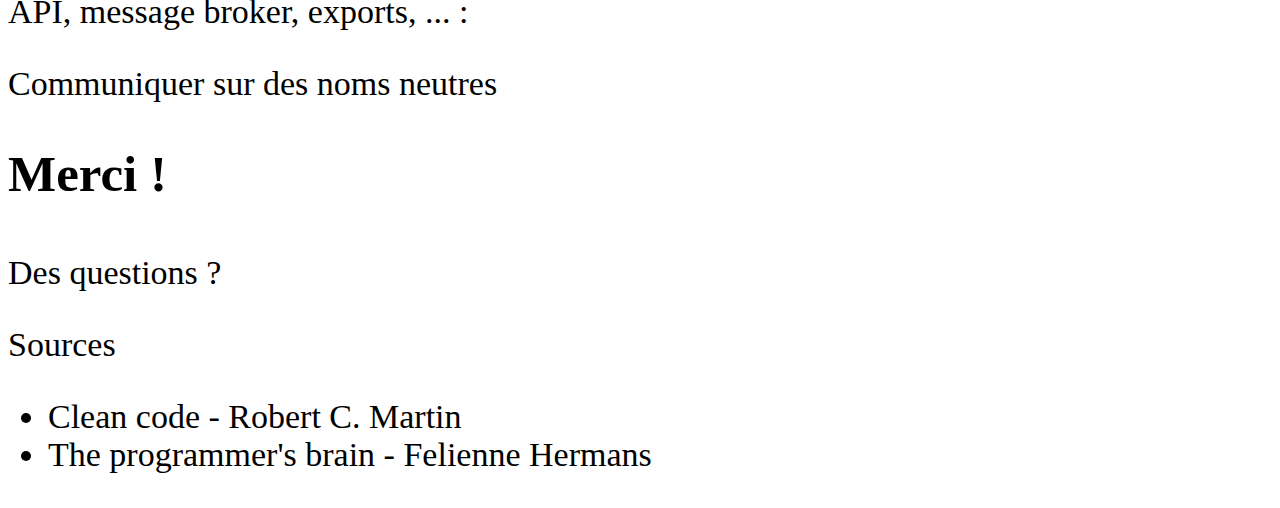
==== commit 3de8d8a1: "précision : préfixe" ====
--- a/2023-04-18_Charge_cognitive/index.html
+++ b/2023-04-18_Charge_cognitive/index.html
@@ -131,7 +131,7 @@
 						<li>Méthodes, Fonctions ⇒ verbe infinitif</li>
 						<li>Evènement ⇒ participe passé (ex: OrderValidated)</li>
 						<li>Valeurs d'Enum ⇒ adjectif ou nom</li>
-						<li>Booléens ⇒ prédicat (ex: isActive ou hasChildren)</li>
+						<li>Booléens ⇒ préfixe (ex: isActive ou hasChildren)</li>
 					</ul>
 				</section>
 				
@@ -140,7 +140,7 @@
 					<ul>
 						<li>Maxi 5 arguments</li>
 						<li>Arguments aident pour les renseigner (ex: add(int $seconds))</li>
-						<li>Prédicat portant du sens :
+						<li>Préfixe portant du sens :
 							<ul>
 								<li>getXxx : un seul élément, exception si non trouvé</li>
 								<li>findByXxx : array</li>
